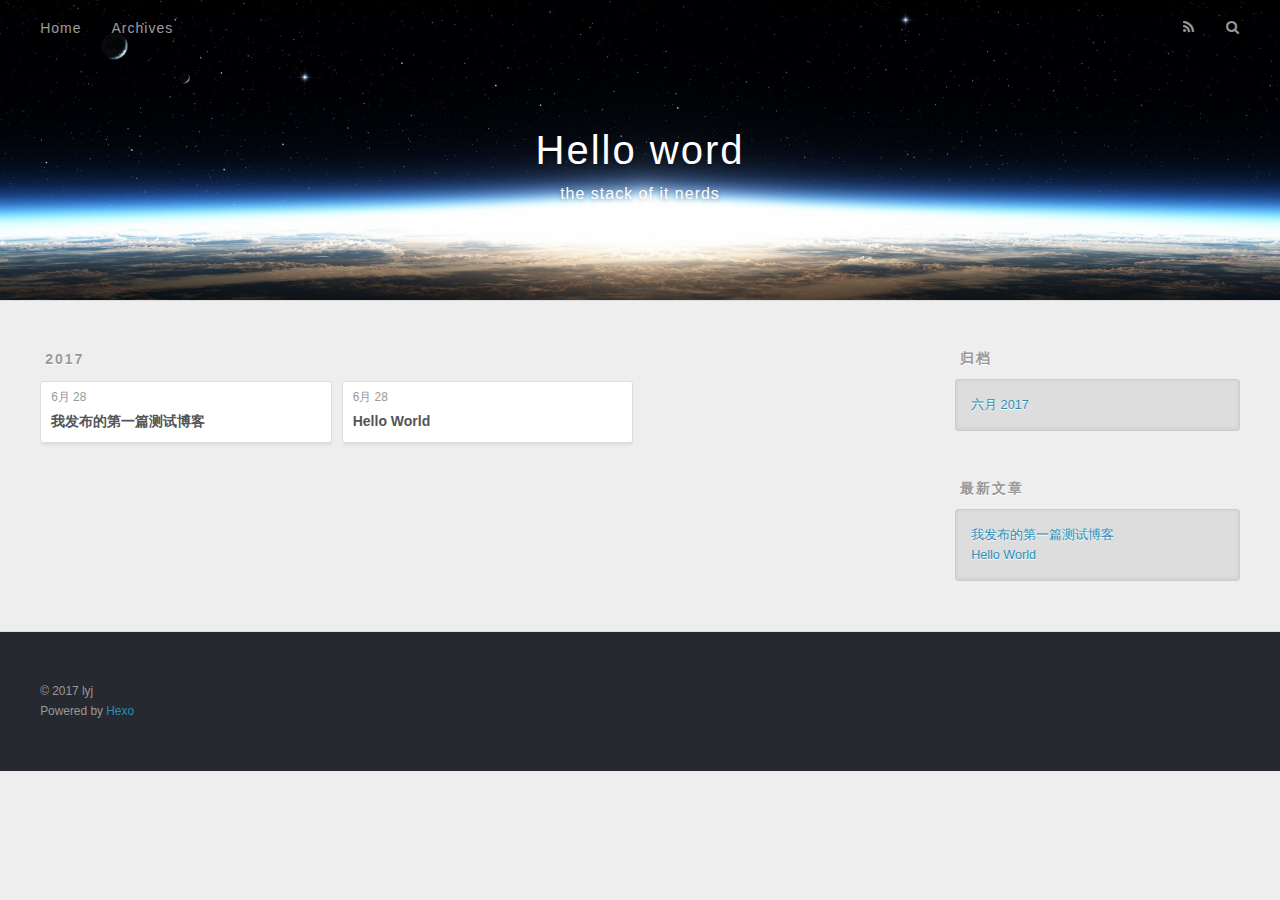
==== archives/index.html @ 1a265a88 "Site updated: 2017-06-28 17:06:59" ====
<!DOCTYPE html>
<html>
<head>
  <meta charset="utf-8">
  
  <title>归档 | Hello word</title>
  <meta name="viewport" content="width=device-width, initial-scale=1, maximum-scale=1">
  <meta name="description" content="博客小白">
<meta property="og:type" content="website">
<meta property="og:title" content="Hello word">
<meta property="og:url" content="http://dreamoflu.cn/archives/index.html">
<meta property="og:site_name" content="Hello word">
<meta property="og:description" content="博客小白">
<meta name="twitter:card" content="summary">
<meta name="twitter:title" content="Hello word">
<meta name="twitter:description" content="博客小白">
  
    <link rel="alternate" href="/atom.xml" title="Hello word" type="application/atom+xml">
  
  
    <link rel="icon" href="/favicon.png">
  
  
    <link href="//fonts.googleapis.com/css?family=Source+Code+Pro" rel="stylesheet" type="text/css">
  
  <link rel="stylesheet" href="/css/style.css">
  

</head>

<body>
  <div id="container">
    <div id="wrap">
      <header id="header">
  <div id="banner"></div>
  <div id="header-outer" class="outer">
    <div id="header-title" class="inner">
      <h1 id="logo-wrap">
        <a href="/" id="logo">Hello word</a>
      </h1>
      
        <h2 id="subtitle-wrap">
          <a href="/" id="subtitle">the stack of it nerds</a>
        </h2>
      
    </div>
    <div id="header-inner" class="inner">
      <nav id="main-nav">
        <a id="main-nav-toggle" class="nav-icon"></a>
        
          <a class="main-nav-link" href="/">Home</a>
        
          <a class="main-nav-link" href="/archives">Archives</a>
        
      </nav>
      <nav id="sub-nav">
        
          <a id="nav-rss-link" class="nav-icon" href="/atom.xml" title="RSS Feed"></a>
        
        <a id="nav-search-btn" class="nav-icon" title="搜索"></a>
      </nav>
      <div id="search-form-wrap">
        <form action="//google.com/search" method="get" accept-charset="UTF-8" class="search-form"><input type="search" name="q" class="search-form-input" placeholder="Search"><button type="submit" class="search-form-submit">&#xF002;</button><input type="hidden" name="sitesearch" value="http://dreamoflu.cn"></form>
      </div>
    </div>
  </div>
</header>
      <div class="outer">
        <section id="main">
  
  
    
    
      
      
      <section class="archives-wrap">
        <div class="archive-year-wrap">
          <a href="/archives/2017" class="archive-year">2017</a>
        </div>
        <div class="archives">
    
    <article class="archive-article archive-type-post">
  <div class="archive-article-inner">
    <header class="archive-article-header">
      <a href="/2017/06/28/我发布的第一篇测试博客/" class="archive-article-date">
  <time datetime="2017-06-28T09:02:03.000Z" itemprop="datePublished">6月 28</time>
</a>
      
  
    <h1 itemprop="name">
      <a class="archive-article-title" href="/2017/06/28/我发布的第一篇测试博客/">我发布的第一篇测试博客</a>
    </h1>
  

    </header>
  </div>
</article>
  
    
    
    <article class="archive-article archive-type-post">
  <div class="archive-article-inner">
    <header class="archive-article-header">
      <a href="/2017/06/28/hello-world/" class="archive-article-date">
  <time datetime="2017-06-28T08:54:35.132Z" itemprop="datePublished">6月 28</time>
</a>
      
  
    <h1 itemprop="name">
      <a class="archive-article-title" href="/2017/06/28/hello-world/">Hello World</a>
    </h1>
  

    </header>
  </div>
</article>
  
  
    </div></section>
  

</section>
        
          <aside id="sidebar">
  
    

  
    

  
    
  
    
  <div class="widget-wrap">
    <h3 class="widget-title">归档</h3>
    <div class="widget">
      <ul class="archive-list"><li class="archive-list-item"><a class="archive-list-link" href="/archives/2017/06/">六月 2017</a></li></ul>
    </div>
  </div>


  
    
  <div class="widget-wrap">
    <h3 class="widget-title">最新文章</h3>
    <div class="widget">
      <ul>
        
          <li>
            <a href="/2017/06/28/我发布的第一篇测试博客/">我发布的第一篇测试博客</a>
          </li>
        
          <li>
            <a href="/2017/06/28/hello-world/">Hello World</a>
          </li>
        
      </ul>
    </div>
  </div>

  
</aside>
        
      </div>
      <footer id="footer">
  
  <div class="outer">
    <div id="footer-info" class="inner">
      &copy; 2017 lyj<br>
      Powered by <a href="http://hexo.io/" target="_blank">Hexo</a>
    </div>
  </div>
</footer>
    </div>
    <nav id="mobile-nav">
  
    <a href="/" class="mobile-nav-link">Home</a>
  
    <a href="/archives" class="mobile-nav-link">Archives</a>
  
</nav>
    

<script src="//ajax.googleapis.com/ajax/libs/jquery/2.0.3/jquery.min.js"></script>


  <link rel="stylesheet" href="/fancybox/jquery.fancybox.css">
  <script src="/fancybox/jquery.fancybox.pack.js"></script>


<script src="/js/script.js"></script>

  </div>
</body>
</html>
---- css/style.css ----
body {
  width: 100%;
}
body:before,
body:after {
  content: "";
  display: table;
}
body:after {
  clear: both;
}
html,
body,
div,
span,
applet,
object,
iframe,
h1,
h2,
h3,
h4,
h5,
h6,
p,
blockquote,
pre,
a,
abbr,
acronym,
address,
big,
cite,
code,
del,
dfn,
em,
img,
ins,
kbd,
q,
s,
samp,
small,
strike,
strong,
sub,
sup,
tt,
var,
dl,
dt,
dd,
ol,
ul,
li,
fieldset,
form,
label,
legend,
table,
caption,
tbody,
tfoot,
thead,
tr,
th,
td {
  margin: 0;
  padding: 0;
  border: 0;
  outline: 0;
  font-weight: inherit;
  font-style: inherit;
  font-family: inherit;
  font-size: 100%;
  vertical-align: baseline;
}
body {
  line-height: 1;
  color: #000;
  background: #fff;
}
ol,
ul {
  list-style: none;
}
table {
  border-collapse: separate;
  border-spacing: 0;
  vertical-align: middle;
}
caption,
th,
td {
  text-align: left;
  font-weight: normal;
  vertical-align: middle;
}
a img {
  border: none;
}
input,
button {
  margin: 0;
  padding: 0;
}
input::-moz-focus-inner,
button::-moz-focus-inner {
  border: 0;
  padding: 0;
}
@font-face {
  font-family: FontAwesome;
  font-style: normal;
  font-weight: normal;
  src: url("fonts/fontawesome-webfont.eot?v=#4.0.3");
  src: url("fonts/fontawesome-webfont.eot?#iefix&v=#4.0.3") format("embedded-opentype"), url("fonts/fontawesome-webfont.woff?v=#4.0.3") format("woff"), url("fonts/fontawesome-webfont.ttf?v=#4.0.3") format("truetype"), url("fonts/fontawesome-webfont.svg#fontawesomeregular?v=#4.0.3") format("svg");
}
html,
body,
#container {
  height: 100%;
}
body {
  background: #eee;
  font: 14px "Helvetica Neue", Helvetica, Arial, sans-serif;
  -webkit-text-size-adjust: 100%;
}
.outer {
  max-width: 1220px;
  margin: 0 auto;
  padding: 0 20px;
}
.outer:before,
.outer:after {
  content: "";
  display: table;
}
.outer:after {
  clear: both;
}
.inner {
  display: inline;
  float: left;
  width: 98.33333333333333%;
  margin: 0 0.833333333333333%;
}
.left,
.alignleft {
  float: left;
}
.right,
.alignright {
  float: right;
}
.clear {
  clear: both;
}
#container {
  position: relative;
}
.mobile-nav-on {
  overflow: hidden;
}
#wrap {
  height: 100%;
  width: 100%;
  position: absolute;
  top: 0;
  left: 0;
  -webkit-transition: 0.2s ease-out;
  -moz-transition: 0.2s ease-out;
  -ms-transition: 0.2s ease-out;
  transition: 0.2s ease-out;
  z-index: 1;
  background: #eee;
}
.mobile-nav-on #wrap {
  left: 280px;
}
@media screen and (min-width: 768px) {
  #main {
    display: inline;
    float: left;
    width: 73.33333333333333%;
    margin: 0 0.833333333333333%;
  }
}
.article-date,
.article-category-link,
.archive-year,
.widget-title {
  text-decoration: none;
  text-transform: uppercase;
  letter-spacing: 2px;
  color: #999;
  margin-bottom: 1em;
  margin-left: 5px;
  line-height: 1em;
  text-shadow: 0 1px #fff;
  font-weight: bold;
}
.article-inner,
.archive-article-inner {
  background: #fff;
  -webkit-box-shadow: 1px 2px 3px #ddd;
  box-shadow: 1px 2px 3px #ddd;
  border: 1px solid #ddd;
  border-radius: 3px;
}
.article-entry h1,
.widget h1 {
  font-size: 2em;
}
.article-entry h2,
.widget h2 {
  font-size: 1.5em;
}
.article-entry h3,
.widget h3 {
  font-size: 1.3em;
}
.article-entry h4,
.widget h4 {
  font-size: 1.2em;
}
.article-entry h5,
.widget h5 {
  font-size: 1em;
}
.article-entry h6,
.widget h6 {
  font-size: 1em;
  color: #999;
}
.article-entry hr,
.widget hr {
  border: 1px dashed #ddd;
}
.article-entry strong,
.widget strong {
  font-weight: bold;
}
.article-entry em,
.widget em,
.article-entry cite,
.widget cite {
  font-style: italic;
}
.article-entry sup,
.widget sup,
.article-entry sub,
.widget sub {
  font-size: 0.75em;
  line-height: 0;
  position: relative;
  vertical-align: baseline;
}
.article-entry sup,
.widget sup {
  top: -0.5em;
}
.article-entry sub,
.widget sub {
  bottom: -0.2em;
}
.article-entry small,
.widget small {
  font-size: 0.85em;
}
.article-entry acronym,
.widget acronym,
.article-entry abbr,
.widget abbr {
  border-bottom: 1px dotted;
}
.article-entry ul,
.widget ul,
.article-entry ol,
.widget ol,
.article-entry dl,
.widget dl {
  margin: 0 20px;
  line-height: 1.6em;
}
.article-entry ul ul,
.widget ul ul,
.article-entry ol ul,
.widget ol ul,
.article-entry ul ol,
.widget ul ol,
.article-entry ol ol,
.widget ol ol {
  margin-top: 0;
  margin-bottom: 0;
}
.article-entry ul,
.widget ul {
  list-style: disc;
}
.article-entry ol,
.widget ol {
  list-style: decimal;
}
.article-entry dt,
.widget dt {
  font-weight: bold;
}
#header {
  height: 300px;
  position: relative;
  border-bottom: 1px solid #ddd;
}
#header:before,
#header:after {
  content: "";
  position: absolute;
  left: 0;
  right: 0;
  height: 40px;
}
#header:before {
  top: 0;
  background: -webkit-linear-gradient(rgba(0,0,0,0.2), transparent);
  background: -moz-linear-gradient(rgba(0,0,0,0.2), transparent);
  background: -ms-linear-gradient(rgba(0,0,0,0.2), transparent);
  background: linear-gradient(rgba(0,0,0,0.2), transparent);
}
#header:after {
  bottom: 0;
  background: -webkit-linear-gradient(transparent, rgba(0,0,0,0.2));
  background: -moz-linear-gradient(transparent, rgba(0,0,0,0.2));
  background: -ms-linear-gradient(transparent, rgba(0,0,0,0.2));
  background: linear-gradient(transparent, rgba(0,0,0,0.2));
}
#header-outer {
  height: 100%;
  position: relative;
}
#header-inner {
  position: relative;
  overflow: hidden;
}
#banner {
  position: absolute;
  top: 0;
  left: 0;
  width: 100%;
  height: 100%;
  background: url("images/banner.jpg") center #000;
  -webkit-background-size: cover;
  -moz-background-size: cover;
  background-size: cover;
  z-index: -1;
}
#header-title {
  text-align: center;
  height: 40px;
  position: absolute;
  top: 50%;
  left: 0;
  margin-top: -20px;
}
#logo,
#subtitle {
  text-decoration: none;
  color: #fff;
  font-weight: 300;
  text-shadow: 0 1px 4px rgba(0,0,0,0.3);
}
#logo {
  font-size: 40px;
  line-height: 40px;
  letter-spacing: 2px;
}
#subtitle {
  font-size: 16px;
  line-height: 16px;
  letter-spacing: 1px;
}
#subtitle-wrap {
  margin-top: 16px;
}
#main-nav {
  float: left;
  margin-left: -15px;
}
.nav-icon,
.main-nav-link {
  float: left;
  color: #fff;
  opacity: 0.6;
  text-decoration: none;
  text-shadow: 0 1px rgba(0,0,0,0.2);
  -webkit-transition: opacity 0.2s;
  -moz-transition: opacity 0.2s;
  -ms-transition: opacity 0.2s;
  transition: opacity 0.2s;
  display: block;
  padding: 20px 15px;
}
.nav-icon:hover,
.main-nav-link:hover {
  opacity: 1;
}
.nav-icon {
  font-family: FontAwesome;
  text-align: center;
  font-size: 14px;
  width: 14px;
  height: 14px;
  padding: 20px 15px;
  position: relative;
  cursor: pointer;
}
.main-nav-link {
  font-weight: 300;
  letter-spacing: 1px;
}
@media screen and (max-width: 479px) {
  .main-nav-link {
    display: none;
  }
}
#main-nav-toggle {
  display: none;
}
#main-nav-toggle:before {
  content: "\f0c9";
}
@media screen and (max-width: 479px) {
  #main-nav-toggle {
    display: block;
  }
}
#sub-nav {
  float: right;
  margin-right: -15px;
}
#nav-rss-link:before {
  content: "\f09e";
}
#nav-search-btn:before {
  content: "\f002";
}
#search-form-wrap {
  position: absolute;
  top: 15px;
  width: 150px;
  height: 30px;
  right: -150px;
  opacity: 0;
  -webkit-transition: 0.2s ease-out;
  -moz-transition: 0.2s ease-out;
  -ms-transition: 0.2s ease-out;
  transition: 0.2s ease-out;
}
#search-form-wrap.on {
  opacity: 1;
  right: 0;
}
@media screen and (max-width: 479px) {
  #search-form-wrap {
    width: 100%;
    right: -100%;
  }
}
.search-form {
  position: absolute;
  top: 0;
  left: 0;
  right: 0;
  background: #fff;
  padding: 5px 15px;
  border-radius: 15px;
  -webkit-box-shadow: 0 0 10px rgba(0,0,0,0.3);
  box-shadow: 0 0 10px rgba(0,0,0,0.3);
}
.search-form-input {
  border: none;
  background: none;
  color: #555;
  width: 100%;
  font: 13px "Helvetica Neue", Helvetica, Arial, sans-serif;
  outline: none;
}
.search-form-input::-webkit-search-results-decoration,
.search-form-input::-webkit-search-cancel-button {
  -webkit-appearance: none;
}
.search-form-submit {
  position: absolute;
  top: 50%;
  right: 10px;
  margin-top: -7px;
  font: 13px FontAwesome;
  border: none;
  background: none;
  color: #bbb;
  cursor: pointer;
}
.search-form-submit:hover,
.search-form-submit:focus {
  color: #777;
}
.article {
  margin: 50px 0;
}
.article-inner {
  overflow: hidden;
}
.article-meta:before,
.article-meta:after {
  content: "";
  display: table;
}
.article-meta:after {
  clear: both;
}
.article-date {
  float: left;
}
.article-category {
  float: left;
  line-height: 1em;
  color: #ccc;
  text-shadow: 0 1px #fff;
  margin-left: 8px;
}
.article-category:before {
  content: "\2022";
}
.article-category-link {
  margin: 0 12px 1em;
}
.article-header {
  padding: 20px 20px 0;
}
.article-title {
  text-decoration: none;
  font-size: 2em;
  font-weight: bold;
  color: #555;
  line-height: 1.1em;
  -webkit-transition: color 0.2s;
  -moz-transition: color 0.2s;
  -ms-transition: color 0.2s;
  transition: color 0.2s;
}
a.article-title:hover {
  color: #258fb8;
}
.article-entry {
  color: #555;
  padding: 0 20px;
}
.article-entry:before,
.article-entry:after {
  content: "";
  display: table;
}
.article-entry:after {
  clear: both;
}
.article-entry p,
.article-entry table {
  line-height: 1.6em;
  margin: 1.6em 0;
}
.article-entry h1,
.article-entry h2,
.article-entry h3,
.article-entry h4,
.article-entry h5,
.article-entry h6 {
  font-weight: bold;
}
.article-entry h1,
.article-entry h2,
.article-entry h3,
.article-entry h4,
.article-entry h5,
.article-entry h6 {
  line-height: 1.1em;
  margin: 1.1em 0;
}
.article-entry a {
  color: #258fb8;
  text-decoration: none;
}
.article-entry a:hover {
  text-decoration: underline;
}
.article-entry ul,
.article-entry ol,
.article-entry dl {
  margin-top: 1.6em;
  margin-bottom: 1.6em;
}
.article-entry img,
.article-entry video {
  max-width: 100%;
  height: auto;
  display: block;
  margin: auto;
}
.article-entry iframe {
  border: none;
}
.article-entry table {
  width: 100%;
  border-collapse: collapse;
  border-spacing: 0;
}
.article-entry th {
  font-weight: bold;
  border-bottom: 3px solid #ddd;
  padding-bottom: 0.5em;
}
.article-entry td {
  border-bottom: 1px solid #ddd;
  padding: 10px 0;
}
.article-entry blockquote {
  font-family: Georgia, "Times New Roman", serif;
  font-size: 1.4em;
  margin: 1.6em 20px;
  text-align: center;
}
.article-entry blockquote footer {
  font-size: 14px;
  margin: 1.6em 0;
  font-family: "Helvetica Neue", Helvetica, Arial, sans-serif;
}
.article-entry blockquote footer cite:before {
  content: "—";
  padding: 0 0.5em;
}
.article-entry .pullquote {
  text-align: left;
  width: 45%;
  margin: 0;
}
.article-entry .pullquote.left {
  margin-left: 0.5em;
  margin-right: 1em;
}
.article-entry .pullquote.right {
  margin-right: 0.5em;
  margin-left: 1em;
}
.article-entry .caption {
  color: #999;
  display: block;
  font-size: 0.9em;
  margin-top: 0.5em;
  position: relative;
  text-align: center;
}
.article-entry .video-container {
  position: relative;
  padding-top: 56.25%;
  height: 0;
  overflow: hidden;
}
.article-entry .video-container iframe,
.article-entry .video-container object,
.article-entry .video-container embed {
  position: absolute;
  top: 0;
  left: 0;
  width: 100%;
  height: 100%;
  margin-top: 0;
}
.article-more-link a {
  display: inline-block;
  line-height: 1em;
  padding: 6px 15px;
  border-radius: 15px;
  background: #eee;
  color: #999;
  text-shadow: 0 1px #fff;
  text-decoration: none;
}
.article-more-link a:hover {
  background: #258fb8;
  color: #fff;
  text-decoration: none;
  text-shadow: 0 1px #1e7293;
}
.article-footer {
  font-size: 0.85em;
  line-height: 1.6em;
  border-top: 1px solid #ddd;
  padding-top: 1.6em;
  margin: 0 20px 20px;
}
.article-footer:before,
.article-footer:after {
  content: "";
  display: table;
}
.article-footer:after {
  clear: both;
}
.article-footer a {
  color: #999;
  text-decoration: none;
}
.article-footer a:hover {
  color: #555;
}
.article-tag-list-item {
  float: left;
  margin-right: 10px;
}
.article-tag-list-link:before {
  content: "#";
}
.article-comment-link {
  float: right;
}
.article-comment-link:before {
  content: "\f075";
  font-family: FontAwesome;
  padding-right: 8px;
}
.article-share-link {
  cursor: pointer;
  float: right;
  margin-left: 20px;
}
.article-share-link:before {
  content: "\f064";
  font-family: FontAwesome;
  padding-right: 6px;
}
#article-nav {
  position: relative;
}
#article-nav:before,
#article-nav:after {
  content: "";
  display: table;
}
#article-nav:after {
  clear: both;
}
@media screen and (min-width: 768px) {
  #article-nav {
    margin: 50px 0;
  }
  #article-nav:before {
    width: 8px;
    height: 8px;
    position: absolute;
    top: 50%;
    left: 50%;
    margin-top: -4px;
    margin-left: -4px;
    content: "";
    border-radius: 50%;
    background: #ddd;
    -webkit-box-shadow: 0 1px 2px #fff;
    box-shadow: 0 1px 2px #fff;
  }
}
.article-nav-link-wrap {
  text-decoration: none;
  text-shadow: 0 1px #fff;
  color: #999;
  -webkit-box-sizing: border-box;
  -moz-box-sizing: border-box;
  box-sizing: border-box;
  margin-top: 50px;
  text-align: center;
  display: block;
}
.article-nav-link-wrap:hover {
  color: #555;
}
@media screen and (min-width: 768px) {
  .article-nav-link-wrap {
    width: 50%;
    margin-top: 0;
  }
}
@media screen and (min-width: 768px) {
  #article-nav-newer {
    float: left;
    text-align: right;
    padding-right: 20px;
  }
}
@media screen and (min-width: 768px) {
  #article-nav-older {
    float: right;
    text-align: left;
    padding-left: 20px;
  }
}
.article-nav-caption {
  text-transform: uppercase;
  letter-spacing: 2px;
  color: #ddd;
  line-height: 1em;
  font-weight: bold;
}
#article-nav-newer .article-nav-caption {
  margin-right: -2px;
}
.article-nav-title {
  font-size: 0.85em;
  line-height: 1.6em;
  margin-top: 0.5em;
}
.article-share-box {
  position: absolute;
  display: none;
  background: #fff;
  -webkit-box-shadow: 1px 2px 10px rgba(0,0,0,0.2);
  box-shadow: 1px 2px 10px rgba(0,0,0,0.2);
  border-radius: 3px;
  margin-left: -145px;
  overflow: hidden;
  z-index: 1;
}
.article-share-box.on {
  display: block;
}
.article-share-input {
  width: 100%;
  background: none;
  -webkit-box-sizing: border-box;
  -moz-box-sizing: border-box;
  box-sizing: border-box;
  font: 14px "Helvetica Neue", Helvetica, Arial, sans-serif;
  padding: 0 15px;
  color: #555;
  outline: none;
  border: 1px solid #ddd;
  border-radius: 3px 3px 0 0;
  height: 36px;
  line-height: 36px;
}
.article-share-links {
  background: #eee;
}
.article-share-links:before,
.article-share-links:after {
  content: "";
  display: table;
}
.article-share-links:after {
  clear: both;
}
.article-share-twitter,
.article-share-facebook,
.article-share-pinterest,
.article-share-google {
  width: 50px;
  height: 36px;
  display: block;
  float: left;
  position: relative;
  color: #999;
  text-shadow: 0 1px #fff;
}
.article-share-twitter:before,
.article-share-facebook:before,
.article-share-pinterest:before,
.article-share-google:before {
  font-size: 20px;
  font-family: FontAwesome;
  width: 20px;
  height: 20px;
  position: absolute;
  top: 50%;
  left: 50%;
  margin-top: -10px;
  margin-left: -10px;
  text-align: center;
}
.article-share-twitter:hover,
.article-share-facebook:hover,
.article-share-pinterest:hover,
.article-share-google:hover {
  color: #fff;
}
.article-share-twitter:before {
  content: "\f099";
}
.article-share-twitter:hover {
  background: #00aced;
  text-shadow: 0 1px #008abe;
}
.article-share-facebook:before {
  content: "\f09a";
}
.article-share-facebook:hover {
  background: #3b5998;
  text-shadow: 0 1px #2f477a;
}
.article-share-pinterest:before {
  content: "\f0d2";
}
.article-share-pinterest:hover {
  background: #cb2027;
  text-shadow: 0 1px #a21a1f;
}
.article-share-google:before {
  content: "\f0d5";
}
.article-share-google:hover {
  background: #dd4b39;
  text-shadow: 0 1px #be3221;
}
.article-gallery {
  background: #000;
  position: relative;
}
.article-gallery-photos {
  position: relative;
  overflow: hidden;
}
.article-gallery-img {
  display: none;
  max-width: 100%;
}
.article-gallery-img:first-child {
  display: block;
}
.article-gallery-img.loaded {
  position: absolute;
  display: block;
}
.article-gallery-img img {
  display: block;
  max-width: 100%;
  margin: 0 auto;
}
#comments {
  background: #fff;
  -webkit-box-shadow: 1px 2px 3px #ddd;
  box-shadow: 1px 2px 3px #ddd;
  padding: 20px;
  border: 1px solid #ddd;
  border-radius: 3px;
  margin: 50px 0;
}
#comments a {
  color: #258fb8;
}
.archives-wrap {
  margin: 50px 0;
}
.archives:before,
.archives:after {
  content: "";
  display: table;
}
.archives:after {
  clear: both;
}
.archive-year-wrap {
  margin-bottom: 1em;
}
.archives {
  -webkit-column-gap: 10px;
  -moz-column-gap: 10px;
  column-gap: 10px;
}
@media screen and (min-width: 480px) and (max-width: 767px) {
  .archives {
    -webkit-column-count: 2;
    -moz-column-count: 2;
    column-count: 2;
  }
}
@media screen and (min-width: 768px) {
  .archives {
    -webkit-column-count: 3;
    -moz-column-count: 3;
    column-count: 3;
  }
}
.archive-article {
  -webkit-column-break-inside: avoid;
  page-break-inside: avoid;
  overflow: hidden;
  break-inside: avoid-column;
}
.archive-article-inner {
  padding: 10px;
  margin-bottom: 15px;
}
.archive-article-title {
  text-decoration: none;
  font-weight: bold;
  color: #555;
  -webkit-transition: color 0.2s;
  -moz-transition: color 0.2s;
  -ms-transition: color 0.2s;
  transition: color 0.2s;
  line-height: 1.6em;
}
.archive-article-title:hover {
  color: #258fb8;
}
.archive-article-footer {
  margin-top: 1em;
}
.archive-article-date {
  color: #999;
  text-decoration: none;
  font-size: 0.85em;
  line-height: 1em;
  margin-bottom: 0.5em;
  display: block;
}
#page-nav {
  margin: 50px auto;
  background: #fff;
  -webkit-box-shadow: 1px 2px 3px #ddd;
  box-shadow: 1px 2px 3px #ddd;
  border: 1px solid #ddd;
  border-radius: 3px;
  text-align: center;
  color: #999;
  overflow: hidden;
}
#page-nav:before,
#page-nav:after {
  content: "";
  display: table;
}
#page-nav:after {
  clear: both;
}
#page-nav a,
#page-nav span {
  padding: 10px 20px;
  line-height: 1;
  height: 2ex;
}
#page-nav a {
  color: #999;
  text-decoration: none;
}
#page-nav a:hover {
  background: #999;
  color: #fff;
}
#page-nav .prev {
  float: left;
}
#page-nav .next {
  float: right;
}
#page-nav .page-number {
  display: inline-block;
}
@media screen and (max-width: 479px) {
  #page-nav .page-number {
    display: none;
  }
}
#page-nav .current {
  color: #555;
  font-weight: bold;
}
#page-nav .space {
  color: #ddd;
}
#footer {
  background: #262a30;
  padding: 50px 0;
  border-top: 1px solid #ddd;
  color: #999;
}
#footer a {
  color: #258fb8;
  text-decoration: none;
}
#footer a:hover {
  text-decoration: underline;
}
#footer-info {
  line-height: 1.6em;
  font-size: 0.85em;
}
.article-entry pre,
.article-entry .highlight {
  background: #2d2d2d;
  margin: 0 -20px;
  padding: 15px 20px;
  border-style: solid;
  border-color: #ddd;
  border-width: 1px 0;
  overflow: auto;
  color: #ccc;
  line-height: 22.400000000000002px;
}
.article-entry .highlight .gutter pre,
.article-entry .gist .gist-file .gist-data .line-numbers {
  color: #666;
  font-size: 0.85em;
}
.article-entry pre,
.article-entry code {
  font-family: "Source Code Pro", Consolas, Monaco, Menlo, Consolas, monospace;
}
.article-entry code {
  background: #eee;
  text-shadow: 0 1px #fff;
  padding: 0 0.3em;
}
.article-entry pre code {
  background: none;
  text-shadow: none;
  padding: 0;
}
.article-entry .highlight pre {
  border: none;
  margin: 0;
  padding: 0;
}
.article-entry .highlight table {
  margin: 0;
  width: auto;
}
.article-entry .highlight td {
  border: none;
  padding: 0;
}
.article-entry .highlight figcaption {
  font-size: 0.85em;
  color: #999;
  line-height: 1em;
  margin-bottom: 1em;
}
.article-entry .highlight figcaption:before,
.article-entry .highlight figcaption:after {
  content: "";
  display: table;
}
.article-entry .highlight figcaption:after {
  clear: both;
}
.article-entry .highlight figcaption a {
  float: right;
}
.article-entry .highlight .gutter pre {
  text-align: right;
  padding-right: 20px;
}
.article-entry .highlight .line {
  height: 22.400000000000002px;
}
.article-entry .highlight .line.marked {
  background: #515151;
}
.article-entry .gist {
  margin: 0 -20px;
  border-style: solid;
  border-color: #ddd;
  border-width: 1px 0;
  background: #2d2d2d;
  padding: 15px 20px 15px 0;
}
.article-entry .gist .gist-file {
  border: none;
  font-family: "Source Code Pro", Consolas, Monaco, Menlo, Consolas, monospace;
  margin: 0;
}
.article-entry .gist .gist-file .gist-data {
  background: none;
  border: none;
}
.article-entry .gist .gist-file .gist-data .line-numbers {
  background: none;
  border: none;
  padding: 0 20px 0 0;
}
.article-entry .gist .gist-file .gist-data .line-data {
  padding: 0 !important;
}
.article-entry .gist .gist-file .highlight {
  margin: 0;
  padding: 0;
  border: none;
}
.article-entry .gist .gist-file .gist-meta {
  background: #2d2d2d;
  color: #999;
  font: 0.85em "Helvetica Neue", Helvetica, Arial, sans-serif;
  text-shadow: 0 0;
  padding: 0;
  margin-top: 1em;
  margin-left: 20px;
}
.article-entry .gist .gist-file .gist-meta a {
  color: #258fb8;
  font-weight: normal;
}
.article-entry .gist .gist-file .gist-meta a:hover {
  text-decoration: underline;
}
pre .comment,
pre .title {
  color: #999;
}
pre .variable,
pre .attribute,
pre .tag,
pre .regexp,
pre .ruby .constant,
pre .xml .tag .title,
pre .xml .pi,
pre .xml .doctype,
pre .html .doctype,
pre .css .id,
pre .css .class,
pre .css .pseudo {
  color: #f2777a;
}
pre .number,
pre .preprocessor,
pre .built_in,
pre .literal,
pre .params,
pre .constant {
  color: #f99157;
}
pre .class,
pre .ruby .class .title,
pre .css .rules .attribute {
  color: #9c9;
}
pre .string,
pre .value,
pre .inheritance,
pre .header,
pre .ruby .symbol,
pre .xml .cdata {
  color: #9c9;
}
pre .css .hexcolor {
  color: #6cc;
}
pre .function,
pre .python .decorator,
pre .python .title,
pre .ruby .function .title,
pre .ruby .title .keyword,
pre .perl .sub,
pre .javascript .title,
pre .coffeescript .title {
  color: #69c;
}
pre .keyword,
pre .javascript .function {
  color: #c9c;
}
@media screen and (max-width: 479px) {
  #mobile-nav {
    position: absolute;
    top: 0;
    left: 0;
    width: 280px;
    height: 100%;
    background: #191919;
    border-right: 1px solid #fff;
  }
}
@media screen and (max-width: 479px) {
  .mobile-nav-link {
    display: block;
    color: #999;
    text-decoration: none;
    padding: 15px 20px;
    font-weight: bold;
  }
  .mobile-nav-link:hover {
    color: #fff;
  }
}
@media screen and (min-width: 768px) {
  #sidebar {
    display: inline;
    float: left;
    width: 23.333333333333332%;
    margin: 0 0.833333333333333%;
  }
}
.widget-wrap {
  margin: 50px 0;
}
.widget {
  color: #777;
  text-shadow: 0 1px #fff;
  background: #ddd;
  -webkit-box-shadow: 0 -1px 4px #ccc inset;
  box-shadow: 0 -1px 4px #ccc inset;
  border: 1px solid #ccc;
  padding: 15px;
  border-radius: 3px;
}
.widget a {
  color: #258fb8;
  text-decoration: none;
}
.widget a:hover {
  text-decoration: underline;
}
.widget ul ul,
.widget ol ul,
.widget dl ul,
.widget ul ol,
.widget ol ol,
.widget dl ol,
.widget ul dl,
.widget ol dl,
.widget dl dl {
  margin-left: 15px;
  list-style: disc;
}
.widget {
  line-height: 1.6em;
  word-wrap: break-word;
  font-size: 0.9em;
}
.widget ul,
.widget ol {
  list-style: none;
  margin: 0;
}
.widget ul ul,
.widget ol ul,
.widget ul ol,
.widget ol ol {
  margin: 0 20px;
}
.widget ul ul,
.widget ol ul {
  list-style: disc;
}
.widget ul ol,
.widget ol ol {
  list-style: decimal;
}
.category-list-count,
.tag-list-count,
.archive-list-count {
  padding-left: 5px;
  color: #999;
  font-size: 0.85em;
}
.category-list-count:before,
.tag-list-count:before,
.archive-list-count:before {
  content: "(";
}
.category-list-count:after,
.tag-list-count:after,
.archive-list-count:after {
  content: ")";
}
.tagcloud a {
  margin-right: 5px;
  display: inline-block;
}
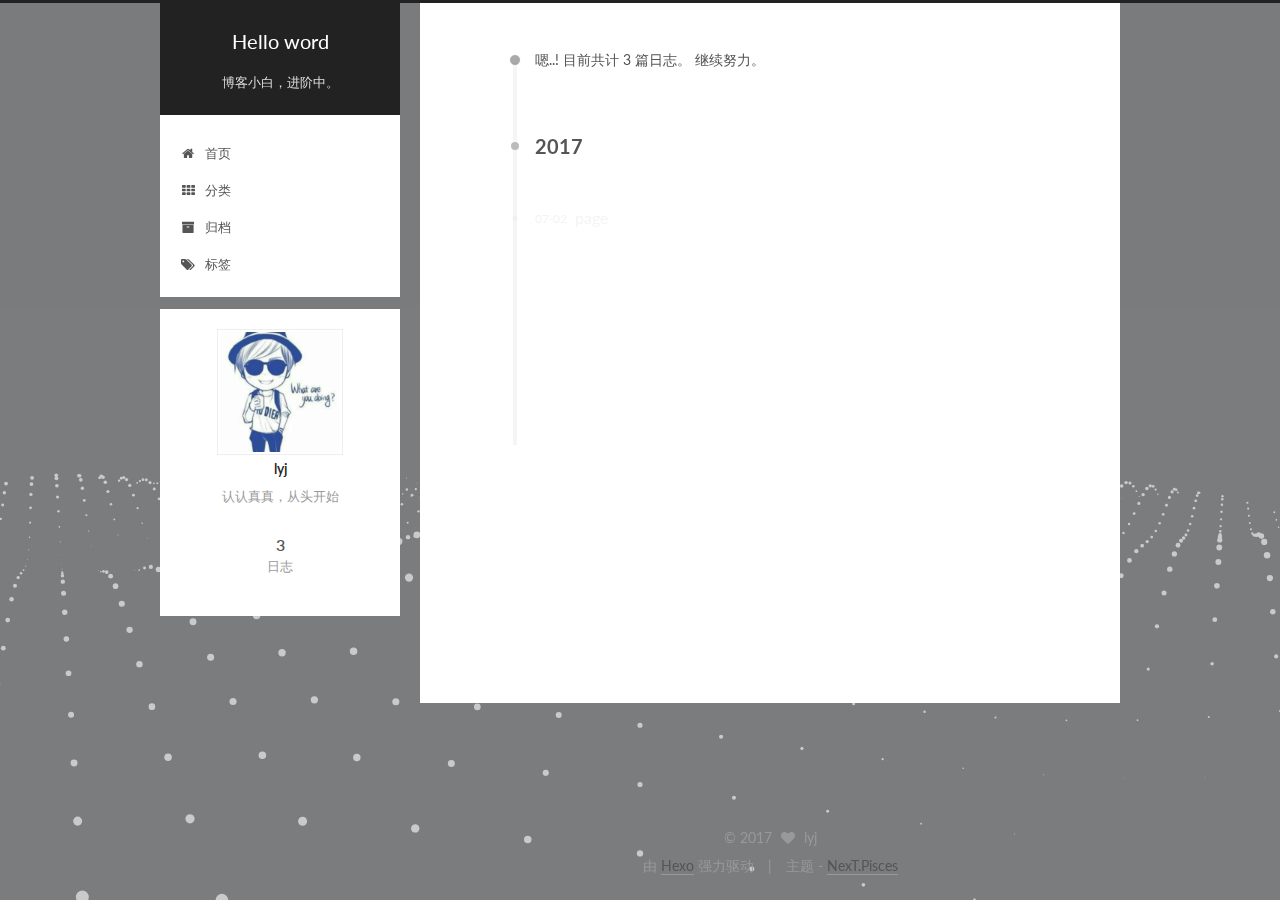
==== commit 60bc6157: "Site updated: 2017-07-02 19:42:54" ====
--- a/archives/index.html
+++ b/archives/index.html
@@ -1,196 +1,657 @@
-<!DOCTYPE html>
-<html>
+<!doctype html>
+
+
+
+  
+
+
+<html class="theme-next pisces use-motion" lang="zh-Hans">
 <head>
-  <meta charset="utf-8">
-  
-  <title>归档 | Hello word</title>
-  <meta name="viewport" content="width=device-width, initial-scale=1, maximum-scale=1">
-  <meta name="description" content="博客小白">
+  <meta charset="UTF-8"/>
+<meta http-equiv="X-UA-Compatible" content="IE=edge" />
+<meta name="viewport" content="width=device-width, initial-scale=1, maximum-scale=1"/>
+
+
+
+
+
+
+
+
+
+<meta http-equiv="Cache-Control" content="no-transform" />
+<meta http-equiv="Cache-Control" content="no-siteapp" />
+
+
+
+
+
+
+
+
+
+
+
+
+
+
+
+  
+  
+  <link href="/lib/fancybox/source/jquery.fancybox.css?v=2.1.5" rel="stylesheet" type="text/css" />
+
+
+
+
+  
+  
+  
+  
+
+  
+    
+    
+  
+
+  
+
+  
+
+  
+
+  
+
+  
+    
+    
+    <link href="//fonts.googleapis.com/css?family=Lato:300,300italic,400,400italic,700,700italic&subset=latin,latin-ext" rel="stylesheet" type="text/css">
+  
+
+
+
+
+
+
+<link href="/lib/font-awesome/css/font-awesome.min.css?v=4.6.2" rel="stylesheet" type="text/css" />
+
+<link href="/css/main.css?v=5.1.1" rel="stylesheet" type="text/css" />
+
+
+  <meta name="keywords" content="Hexo, NexT" />
+
+
+
+
+
+
+
+
+  <link rel="shortcut icon" type="image/x-icon" href="/favicon.ico?v=5.1.1" />
+
+
+
+
+
+
+<meta name="description" content="认认真真，从头开始">
 <meta property="og:type" content="website">
 <meta property="og:title" content="Hello word">
 <meta property="og:url" content="http://dreamoflu.cn/archives/index.html">
 <meta property="og:site_name" content="Hello word">
-<meta property="og:description" content="博客小白">
+<meta property="og:description" content="认认真真，从头开始">
 <meta name="twitter:card" content="summary">
 <meta name="twitter:title" content="Hello word">
-<meta name="twitter:description" content="博客小白">
-  
-    <link rel="alternate" href="/atom.xml" title="Hello word" type="application/atom+xml">
-  
-  
-    <link rel="icon" href="/favicon.png">
-  
-  
-    <link href="//fonts.googleapis.com/css?family=Source+Code+Pro" rel="stylesheet" type="text/css">
-  
-  <link rel="stylesheet" href="/css/style.css">
-  
+<meta name="twitter:description" content="认认真真，从头开始">
+
+
+
+<script type="text/javascript" id="hexo.configurations">
+  var NexT = window.NexT || {};
+  var CONFIG = {
+    root: '/',
+    scheme: 'Pisces',
+    sidebar: {"position":"left","display":"post","offset":12,"offset_float":0,"b2t":false,"scrollpercent":false},
+    fancybox: true,
+    motion: true,
+    duoshuo: {
+      userId: '0',
+      author: '博主'
+    },
+    algolia: {
+      applicationID: '',
+      apiKey: '',
+      indexName: '',
+      hits: {"per_page":10},
+      labels: {"input_placeholder":"Search for Posts","hits_empty":"We didn't find any results for the search: ${query}","hits_stats":"${hits} results found in ${time} ms"}
+    }
+  };
+</script>
+
+
+
+  <link rel="canonical" href="http://dreamoflu.cn/archives/"/>
+
+
+
+
+
+  <title>归档 | Hello word</title>
+  
+
+
+
+
+
+
+
+
+
+
+
+
+
 
 </head>
 
-<body>
-  <div id="container">
-    <div id="wrap">
-      <header id="header">
-  <div id="banner"></div>
-  <div id="header-outer" class="outer">
-    <div id="header-title" class="inner">
-      <h1 id="logo-wrap">
-        <a href="/" id="logo">Hello word</a>
-      </h1>
-      
-        <h2 id="subtitle-wrap">
-          <a href="/" id="subtitle">the stack of it nerds</a>
-        </h2>
-      
+<body itemscope itemtype="http://schema.org/WebPage" lang="zh-Hans">
+
+  
+  
+    
+  
+
+  <div class="container sidebar-position-left  page-archive  ">
+    <div class="headband"></div>
+
+    <header id="header" class="header" itemscope itemtype="http://schema.org/WPHeader">
+      <div class="header-inner"><div class="site-brand-wrapper">
+  <div class="site-meta ">
+    
+
+    <div class="custom-logo-site-title">
+      <a href="/"  class="brand" rel="start">
+        <span class="logo-line-before"><i></i></span>
+        <span class="site-title">Hello word</span>
+        <span class="logo-line-after"><i></i></span>
+      </a>
     </div>
-    <div id="header-inner" class="inner">
-      <nav id="main-nav">
-        <a id="main-nav-toggle" class="nav-icon"></a>
-        
-          <a class="main-nav-link" href="/">Home</a>
-        
-          <a class="main-nav-link" href="/archives">Archives</a>
-        
-      </nav>
-      <nav id="sub-nav">
-        
-          <a id="nav-rss-link" class="nav-icon" href="/atom.xml" title="RSS Feed"></a>
-        
-        <a id="nav-search-btn" class="nav-icon" title="搜索"></a>
-      </nav>
-      <div id="search-form-wrap">
-        <form action="//google.com/search" method="get" accept-charset="UTF-8" class="search-form"><input type="search" name="q" class="search-form-input" placeholder="Search"><button type="submit" class="search-form-submit">&#xF002;</button><input type="hidden" name="sitesearch" value="http://dreamoflu.cn"></form>
+      
+        <p class="site-subtitle">博客小白，进阶中。</p>
+      
+  </div>
+
+  <div class="site-nav-toggle">
+    <button>
+      <span class="btn-bar"></span>
+      <span class="btn-bar"></span>
+      <span class="btn-bar"></span>
+    </button>
+  </div>
+</div>
+
+<nav class="site-nav">
+  
+
+  
+    <ul id="menu" class="menu">
+      
+        
+        <li class="menu-item menu-item-home">
+          <a href="/" rel="section">
+            
+              <i class="menu-item-icon fa fa-fw fa-home"></i> <br />
+            
+            首页
+          </a>
+        </li>
+      
+        
+        <li class="menu-item menu-item-categories">
+          <a href="/categories/" rel="section">
+            
+              <i class="menu-item-icon fa fa-fw fa-th"></i> <br />
+            
+            分类
+          </a>
+        </li>
+      
+        
+        <li class="menu-item menu-item-archives">
+          <a href="/archives/" rel="section">
+            
+              <i class="menu-item-icon fa fa-fw fa-archive"></i> <br />
+            
+            归档
+          </a>
+        </li>
+      
+        
+        <li class="menu-item menu-item-tags">
+          <a href="/tags/" rel="section">
+            
+              <i class="menu-item-icon fa fa-fw fa-tags"></i> <br />
+            
+            标签
+          </a>
+        </li>
+      
+
+      
+    </ul>
+  
+
+  
+</nav>
+
+
+
+ </div>
+    </header>
+
+    <main id="main" class="main">
+      <div class="main-inner">
+        <div class="content-wrap">
+          <div id="content" class="content">
+            
+
+  <section id="posts" class="posts-collapse">
+    <span class="archive-move-on"></span>
+
+    <span class="archive-page-counter">
+      
+      
+      
+        
+      
+      嗯..! 目前共计 3 篇日志。 继续努力。
+    </span>
+
+    
+
+      
+      
+      
+
+      
+        
+        <div class="collection-title">
+          <h2 class="archive-year motion-element" id="archive-year-2017">2017</h2>
+        </div>
+      
+      
+
+      
+
+  <article class="post post-type-normal" itemscope itemtype="http://schema.org/Article">
+    <header class="post-header">
+
+      <h2 class="post-title">
+        
+            <a class="post-title-link" href="/2017/07/02/page/" itemprop="url">
+              
+                <span itemprop="name">page</span>
+              
+            </a>
+        
+      </h2>
+
+      <div class="post-meta">
+        <time class="post-time" itemprop="dateCreated"
+              datetime="2017-07-02T19:34:21+08:00"
+              content="2017-07-02" >
+          07-02
+        </time>
       </div>
+
+    </header>
+  </article>
+
+
+
+    
+
+      
+      
+      
+
+      
+      
+
+      
+
+  <article class="post post-type-normal" itemscope itemtype="http://schema.org/Article">
+    <header class="post-header">
+
+      <h2 class="post-title">
+        
+            <a class="post-title-link" href="/2017/06/28/我发布的第一篇测试博客/" itemprop="url">
+              
+                <span itemprop="name">firstblog</span>
+              
+            </a>
+        
+      </h2>
+
+      <div class="post-meta">
+        <time class="post-time" itemprop="dateCreated"
+              datetime="2017-06-28T17:02:03+08:00"
+              content="2017-06-28" >
+          06-28
+        </time>
+      </div>
+
+    </header>
+  </article>
+
+
+
+    
+
+      
+      
+      
+
+      
+      
+
+      
+
+  <article class="post post-type-normal" itemscope itemtype="http://schema.org/Article">
+    <header class="post-header">
+
+      <h2 class="post-title">
+        
+            <a class="post-title-link" href="/2017/06/28/hello-world/" itemprop="url">
+              
+                <span itemprop="name">Hello World</span>
+              
+            </a>
+        
+      </h2>
+
+      <div class="post-meta">
+        <time class="post-time" itemprop="dateCreated"
+              datetime="2017-06-28T16:54:35+08:00"
+              content="2017-06-28" >
+          06-28
+        </time>
+      </div>
+
+    </header>
+  </article>
+
+
+
+    
+
+  </section>
+
+  
+
+
+
+          </div>
+          
+
+
+          
+
+        </div>
+        
+          
+  
+  <div class="sidebar-toggle">
+    <div class="sidebar-toggle-line-wrap">
+      <span class="sidebar-toggle-line sidebar-toggle-line-first"></span>
+      <span class="sidebar-toggle-line sidebar-toggle-line-middle"></span>
+      <span class="sidebar-toggle-line sidebar-toggle-line-last"></span>
     </div>
   </div>
-</header>
-      <div class="outer">
-        <section id="main">
-  
-  
-    
-    
-      
-      
-      <section class="archives-wrap">
-        <div class="archive-year-wrap">
-          <a href="/archives/2017" class="archive-year">2017</a>
+
+  <aside id="sidebar" class="sidebar">
+    <div class="sidebar-inner">
+
+      
+
+      
+
+      <section class="site-overview sidebar-panel sidebar-panel-active">
+        <div class="site-author motion-element" itemprop="author" itemscope itemtype="http://schema.org/Person">
+          <img class="site-author-image" itemprop="image"
+               src="/icon/icon.jpg"
+               alt="lyj" />
+          <p class="site-author-name" itemprop="name">lyj</p>
+           
+              <p class="site-description motion-element" itemprop="description">认认真真，从头开始</p>
+          
         </div>
-        <div class="archives">
-    
-    <article class="archive-article archive-type-post">
-  <div class="archive-article-inner">
-    <header class="archive-article-header">
-      <a href="/2017/06/28/我发布的第一篇测试博客/" class="archive-article-date">
-  <time datetime="2017-06-28T09:02:03.000Z" itemprop="datePublished">6月 28</time>
-</a>
-      
-  
-    <h1 itemprop="name">
-      <a class="archive-article-title" href="/2017/06/28/我发布的第一篇测试博客/">我发布的第一篇测试博客</a>
-    </h1>
-  
-
-    </header>
+        <nav class="site-state motion-element">
+
+          
+            <div class="site-state-item site-state-posts">
+              <a href="/archives/">
+                <span class="site-state-item-count">3</span>
+                <span class="site-state-item-name">日志</span>
+              </a>
+            </div>
+          
+
+          
+
+          
+
+        </nav>
+
+        
+
+        <div class="links-of-author motion-element">
+          
+        </div>
+
+        
+        
+
+        
+        
+
+        
+
+
+      </section>
+
+      
+
+      
+
+    </div>
+  </aside>
+
+
+        
+      </div>
+    </main>
+
+    <footer id="footer" class="footer">
+      <div class="footer-inner">
+        <div class="copyright" >
+  
+  &copy; 
+  <span itemprop="copyrightYear">2017</span>
+  <span class="with-love">
+    <i class="fa fa-heart"></i>
+  </span>
+  <span class="author" itemprop="copyrightHolder">lyj</span>
+</div>
+
+
+<div class="powered-by">
+  由 <a class="theme-link" href="https://hexo.io">Hexo</a> 强力驱动
+</div>
+
+<div class="theme-info">
+  主题 -
+  <a class="theme-link" href="https://github.com/iissnan/hexo-theme-next">
+    NexT.Pisces
+  </a>
+</div>
+
+
+        
+
+        
+      </div>
+    </footer>
+
+    
+      <div class="back-to-top">
+        <i class="fa fa-arrow-up"></i>
+        
+      </div>
+    
+
   </div>
-</article>
-  
-    
-    
-    <article class="archive-article archive-type-post">
-  <div class="archive-article-inner">
-    <header class="archive-article-header">
-      <a href="/2017/06/28/hello-world/" class="archive-article-date">
-  <time datetime="2017-06-28T08:54:35.132Z" itemprop="datePublished">6月 28</time>
-</a>
-      
-  
-    <h1 itemprop="name">
-      <a class="archive-article-title" href="/2017/06/28/hello-world/">Hello World</a>
-    </h1>
-  
-
-    </header>
-  </div>
-</article>
-  
-  
-    </div></section>
-  
-
-</section>
-        
-          <aside id="sidebar">
-  
-    
-
-  
-    
-
-  
-    
-  
-    
-  <div class="widget-wrap">
-    <h3 class="widget-title">归档</h3>
-    <div class="widget">
-      <ul class="archive-list"><li class="archive-list-item"><a class="archive-list-link" href="/archives/2017/06/">六月 2017</a></li></ul>
-    </div>
-  </div>
-
-
-  
-    
-  <div class="widget-wrap">
-    <h3 class="widget-title">最新文章</h3>
-    <div class="widget">
-      <ul>
-        
-          <li>
-            <a href="/2017/06/28/我发布的第一篇测试博客/">我发布的第一篇测试博客</a>
-          </li>
-        
-          <li>
-            <a href="/2017/06/28/hello-world/">Hello World</a>
-          </li>
-        
-      </ul>
-    </div>
-  </div>
-
-  
-</aside>
-        
-      </div>
-      <footer id="footer">
-  
-  <div class="outer">
-    <div id="footer-info" class="inner">
-      &copy; 2017 lyj<br>
-      Powered by <a href="http://hexo.io/" target="_blank">Hexo</a>
-    </div>
-  </div>
-</footer>
-    </div>
-    <nav id="mobile-nav">
-  
-    <a href="/" class="mobile-nav-link">Home</a>
-  
-    <a href="/archives" class="mobile-nav-link">Archives</a>
-  
-</nav>
-    
-
-<script src="//ajax.googleapis.com/ajax/libs/jquery/2.0.3/jquery.min.js"></script>
-
-
-  <link rel="stylesheet" href="/fancybox/jquery.fancybox.css">
-  <script src="/fancybox/jquery.fancybox.pack.js"></script>
-
-
-<script src="/js/script.js"></script>
-
-  </div>
+
+  
+
+<script type="text/javascript">
+  if (Object.prototype.toString.call(window.Promise) !== '[object Function]') {
+    window.Promise = null;
+  }
+</script>
+
+
+
+
+
+
+
+
+
+  
+
+
+
+
+  
+  
+
+
+
+
+
+
+
+
+
+  
+  <script type="text/javascript" src="/lib/jquery/index.js?v=2.1.3"></script>
+
+  
+  <script type="text/javascript" src="/lib/fastclick/lib/fastclick.min.js?v=1.0.6"></script>
+
+  
+  <script type="text/javascript" src="/lib/jquery_lazyload/jquery.lazyload.js?v=1.9.7"></script>
+
+  
+  <script type="text/javascript" src="/lib/velocity/velocity.min.js?v=1.2.1"></script>
+
+  
+  <script type="text/javascript" src="/lib/velocity/velocity.ui.min.js?v=1.2.1"></script>
+
+  
+  <script type="text/javascript" src="/lib/fancybox/source/jquery.fancybox.pack.js?v=2.1.5"></script>
+
+  
+  <script type="text/javascript" src="/lib/three/three.min.js"></script>
+
+  
+  <script type="text/javascript" src="/lib/three/three-waves.min.js"></script>
+
+
+  
+
+
+  <script type="text/javascript" src="/js/src/utils.js?v=5.1.1"></script>
+
+  <script type="text/javascript" src="/js/src/motion.js?v=5.1.1"></script>
+
+
+
+  
+  
+
+
+  <script type="text/javascript" src="/js/src/affix.js?v=5.1.1"></script>
+
+  <script type="text/javascript" src="/js/src/schemes/pisces.js?v=5.1.1"></script>
+
+
+
+  
+  
+    <script type="text/javascript" id="motion.page.archive">
+      $('.archive-year').velocity('transition.slideLeftIn');
+    </script>
+  
+
+
+  
+
+
+  <script type="text/javascript" src="/js/src/bootstrap.js?v=5.1.1"></script>
+
+
+
+  
+
+
+  
+
+
+
+
+	
+
+
+
+
+
+  
+
+
+
+
+
+  
+
+
+
+
+
+  
+
+
+
+
+
+
+  
+
+
+
+
+
+  
+
+  
+
+  
+
+  
+
+  
+
+  
+
 </body>
-</html>+</html>
--- a/css/main.css
+++ b/css/main.css
@@ -0,0 +1,2969 @@
+/* normalize.css v3.0.2 | MIT License | git.io/normalize */
+html {
+  font-family: sans-serif; /* 1 */
+  -ms-text-size-adjust: 100%; /* 2 */
+  -webkit-text-size-adjust: 100%; /* 2 */
+}
+body {
+  margin: 0;
+}
+article,
+aside,
+details,
+figcaption,
+figure,
+footer,
+header,
+hgroup,
+main,
+menu,
+nav,
+section,
+summary {
+  display: block;
+}
+audio,
+canvas,
+progress,
+video {
+  display: inline-block; /* 1 */
+  vertical-align: baseline; /* 2 */
+}
+audio:not([controls]) {
+  display: none;
+  height: 0;
+}
+[hidden],
+template {
+  display: none;
+}
+a {
+  background-color: transparent;
+}
+a:active,
+a:hover {
+  outline: 0;
+}
+abbr[title] {
+  border-bottom: 1px dotted;
+}
+b,
+strong {
+  font-weight: bold;
+}
+dfn {
+  font-style: italic;
+}
+h1 {
+  font-size: 2em;
+  margin: 0.67em 0;
+}
+mark {
+  background: #ff0;
+  color: #000;
+}
+small {
+  font-size: 80%;
+}
+sub,
+sup {
+  font-size: 75%;
+  line-height: 0;
+  position: relative;
+  vertical-align: baseline;
+}
+sup {
+  top: -0.5em;
+}
+sub {
+  bottom: -0.25em;
+}
+img {
+  border: 0;
+}
+svg:not(:root) {
+  overflow: hidden;
+}
+figure {
+  margin: 1em 40px;
+}
+hr {
+  -moz-box-sizing: content-box;
+  box-sizing: content-box;
+  height: 0;
+}
+pre {
+  overflow: auto;
+}
+code,
+kbd,
+pre,
+samp {
+  font-family: monospace, monospace;
+  font-size: 1em;
+}
+button,
+input,
+optgroup,
+select,
+textarea {
+  color: inherit; /* 1 */
+  font: inherit; /* 2 */
+  margin: 0; /* 3 */
+}
+button {
+  overflow: visible;
+}
+button,
+select {
+  text-transform: none;
+}
+button,
+html input[type="button"],
+input[type="reset"],
+input[type="submit"] {
+  -webkit-appearance: button; /* 2 */
+  cursor: pointer; /* 3 */
+}
+button[disabled],
+html input[disabled] {
+  cursor: default;
+}
+button::-moz-focus-inner,
+input::-moz-focus-inner {
+  border: 0;
+  padding: 0;
+}
+input {
+  line-height: normal;
+}
+input[type="checkbox"],
+input[type="radio"] {
+  box-sizing: border-box; /* 1 */
+  padding: 0; /* 2 */
+}
+input[type="number"]::-webkit-inner-spin-button,
+input[type="number"]::-webkit-outer-spin-button {
+  height: auto;
+}
+input[type="search"] {
+  -webkit-appearance: textfield; /* 1 */
+  -moz-box-sizing: content-box;
+  -webkit-box-sizing: content-box; /* 2 */
+  box-sizing: content-box;
+}
+input[type="search"]::-webkit-search-cancel-button,
+input[type="search"]::-webkit-search-decoration {
+  -webkit-appearance: none;
+}
+fieldset {
+  border: 1px solid #c0c0c0;
+  margin: 0 2px;
+  padding: 0.35em 0.625em 0.75em;
+}
+legend {
+  border: 0; /* 1 */
+  padding: 0; /* 2 */
+}
+textarea {
+  overflow: auto;
+}
+optgroup {
+  font-weight: bold;
+}
+table {
+  border-collapse: collapse;
+  border-spacing: 0;
+}
+td,
+th {
+  padding: 0;
+}
+::selection {
+  background: #262a30;
+  color: #fff;
+}
+body {
+  position: relative;
+  font-family: 'Lato', "PingFang SC", "Microsoft YaHei", sans-serif;
+  font-size: 14px;
+  line-height: 2;
+  color: #555;
+  background: #f5f7f9;
+}
+@media (max-width: 767px) {
+  body {
+    padding-right: 0 !important;
+  }
+}
+@media (min-width: 768px) and (max-width: 991px) {
+  body {
+    padding-right: 0 !important;
+  }
+}
+@media (min-width: 1600px) {
+  body {
+    font-size: 16px;
+  }
+}
+h1,
+h2,
+h3,
+h4,
+h5,
+h6 {
+  margin: 0;
+  padding: 0;
+  font-weight: bold;
+  line-height: 1.5;
+  font-family: 'Lato', "PingFang SC", "Microsoft YaHei", sans-serif;
+}
+h2,
+h3,
+h4,
+h5,
+h6 {
+  margin: 20px 0 15px;
+}
+h1 {
+  font-size: 22px;
+}
+@media (max-width: 767px) {
+  h1 {
+    font-size: 18px;
+  }
+}
+h2 {
+  font-size: 20px;
+}
+@media (max-width: 767px) {
+  h2 {
+    font-size: 16px;
+  }
+}
+h3 {
+  font-size: 18px;
+}
+@media (max-width: 767px) {
+  h3 {
+    font-size: 14px;
+  }
+}
+h4 {
+  font-size: 16px;
+}
+@media (max-width: 767px) {
+  h4 {
+    font-size: 12px;
+  }
+}
+h5 {
+  font-size: 14px;
+}
+@media (max-width: 767px) {
+  h5 {
+    font-size: 10px;
+  }
+}
+h6 {
+  font-size: 12px;
+}
+@media (max-width: 767px) {
+  h6 {
+    font-size: 8px;
+  }
+}
+p {
+  margin: 0 0 25px 0;
+}
+a {
+  color: #555;
+  text-decoration: none;
+  border-bottom: 1px solid #999;
+  word-wrap: break-word;
+}
+a:hover {
+  color: #222;
+  border-bottom-color: #222;
+}
+blockquote {
+  margin: 0;
+  padding: 0;
+}
+img {
+  display: block;
+  margin: auto;
+  max-width: 100%;
+  height: auto;
+}
+hr {
+  margin: 40px 0;
+  height: 3px;
+  border: none;
+  background-color: #ddd;
+  background-image: repeating-linear-gradient(-45deg, #fff, #fff 4px, transparent 4px, transparent 8px);
+}
+blockquote {
+  padding: 0 15px;
+  color: #666;
+  border-left: 4px solid #ddd;
+}
+blockquote cite::before {
+  content: "-";
+  padding: 0 5px;
+}
+dt {
+  font-weight: 700;
+}
+dd {
+  margin: 0;
+  padding: 0;
+}
+.text-left {
+  text-align: left;
+}
+.text-center {
+  text-align: center;
+}
+.text-right {
+  text-align: right;
+}
+.text-justify {
+  text-align: justify;
+}
+.text-nowrap {
+  white-space: nowrap;
+}
+.text-lowercase {
+  text-transform: lowercase;
+}
+.text-uppercase {
+  text-transform: uppercase;
+}
+.text-capitalize {
+  text-transform: capitalize;
+}
+.center-block {
+  display: block;
+  margin-left: auto;
+  margin-right: auto;
+}
+.clearfix:before,
+.clearfix:after {
+  content: " ";
+  display: table;
+}
+.clearfix:after {
+  clear: both;
+}
+.pullquote {
+  width: 45%;
+}
+.pullquote.left {
+  float: left;
+  margin-left: 5px;
+  margin-right: 10px;
+}
+.pullquote.right {
+  float: right;
+  margin-left: 10px;
+  margin-right: 5px;
+}
+.affix.affix.affix {
+  position: fixed;
+}
+.translation {
+  margin-top: -20px;
+  font-size: 14px;
+  color: #999;
+}
+.scrollbar-measure {
+  width: 100px;
+  height: 100px;
+  overflow: scroll;
+  position: absolute;
+  top: -9999px;
+}
+.use-motion .motion-element {
+  opacity: 0;
+}
+table {
+  margin: 20px 0;
+  width: 100%;
+  border-collapse: collapse;
+  border-spacing: 0;
+  border: 1px solid #ddd;
+  font-size: 14px;
+  table-layout: fixed;
+  word-wrap: break-all;
+}
+table>tbody>tr:nth-of-type(odd) {
+  background-color: #f9f9f9;
+}
+table>tbody>tr:hover {
+  background-color: #f5f5f5;
+}
+caption,
+th,
+td {
+  padding: 8px;
+  text-align: left;
+  vertical-align: middle;
+  font-weight: normal;
+}
+th,
+td {
+  border-bottom: 3px solid #ddd;
+  border-right: 1px solid #eee;
+}
+th {
+  padding-bottom: 10px;
+  font-weight: 700;
+}
+td {
+  border-bottom-width: 1px;
+}
+html,
+body {
+  height: 100%;
+}
+.container {
+  position: relative;
+  min-height: 100%;
+}
+.header-inner {
+  margin: 0 auto;
+  padding: 100px 0 70px;
+  width: 700px;
+}
+@media (min-width: 1600px) {
+  .container .header-inner {
+    width: 900px;
+  }
+}
+.main {
+  padding-bottom: 150px;
+}
+.main-inner {
+  margin: 0 auto;
+  width: 700px;
+}
+@media (min-width: 1600px) {
+  .container .main-inner {
+    width: 900px;
+  }
+}
+.footer {
+  position: absolute;
+  left: 0;
+  bottom: 0;
+  width: 100%;
+  min-height: 50px;
+}
+.footer-inner {
+  box-sizing: border-box;
+  margin: 20px auto;
+  width: 700px;
+}
+@media (min-width: 1600px) {
+  .container .footer-inner {
+    width: 900px;
+  }
+}
+pre,
+.highlight {
+  overflow: auto;
+  margin: 20px 0;
+  padding: 0;
+  font-size: 13px;
+  color: #ccc;
+  background: #2d2d2d;
+  line-height: 1.6;
+}
+pre,
+code {
+  font-family: consolas, Menlo, "PingFang SC", "Microsoft YaHei", monospace;
+}
+code {
+  padding: 2px 4px;
+  word-wrap: break-word;
+  color: #555;
+  background: #eee;
+  border-radius: 3px;
+  font-size: 13px;
+}
+pre code {
+  padding: 0;
+  color: #ccc;
+  background: none;
+  text-shadow: none;
+}
+.highlight {
+  border-radius: 1px;
+}
+.highlight pre {
+  border: none;
+  margin: 0;
+  padding: 10px 0;
+}
+.highlight table {
+  margin: 0;
+  width: auto;
+  border: none;
+}
+.highlight td {
+  border: none;
+  padding: 0;
+}
+.highlight figcaption {
+  font-size: 1em;
+  color: #ccc;
+  line-height: 1em;
+  margin-bottom: 1em;
+}
+.highlight figcaption:before,
+.highlight figcaption:after {
+  content: " ";
+  display: table;
+}
+.highlight figcaption:after {
+  clear: both;
+}
+.highlight figcaption a {
+  float: right;
+  color: #ccc;
+}
+.highlight figcaption a:hover {
+  border-bottom-color: #ccc;
+}
+.highlight .gutter pre {
+  padding-left: 10px;
+  padding-right: 10px;
+  color: #999;
+  text-align: right;
+  background-color: #1b1b1b;
+}
+.highlight .code pre {
+  width: 100%;
+  padding-left: 10px;
+  padding-right: 10px;
+  background-color: #2d2d2d;
+}
+.highlight .line {
+  height: 20px;
+}
+.gutter {
+  -webkit-user-select: none;
+  -moz-user-select: none;
+  -ms-user-select: none;
+  user-select: none;
+}
+.gist table {
+  width: auto;
+}
+.gist table td {
+  border: none;
+}
+pre .deletion {
+  background: #008000;
+}
+pre .addition {
+  background: #800000;
+}
+pre .meta {
+  color: #c9c;
+}
+pre .comment {
+  color: #999;
+}
+pre .variable,
+pre .attribute,
+pre .tag,
+pre .regexp,
+pre .ruby .constant,
+pre .xml .tag .title,
+pre .xml .pi,
+pre .xml .doctype,
+pre .html .doctype,
+pre .css .id,
+pre .css .class,
+pre .css .pseudo {
+  color: #f2777a;
+}
+pre .number,
+pre .preprocessor,
+pre .built_in,
+pre .literal,
+pre .params,
+pre .constant,
+pre .command {
+  color: #f99157;
+}
+pre .ruby .class .title,
+pre .css .rules .attribute,
+pre .string,
+pre .value,
+pre .inheritance,
+pre .header,
+pre .ruby .symbol,
+pre .xml .cdata,
+pre .special,
+pre .number,
+pre .formula {
+  color: #9c9;
+}
+pre .title,
+pre .css .hexcolor {
+  color: #6cc;
+}
+pre .function,
+pre .python .decorator,
+pre .python .title,
+pre .ruby .function .title,
+pre .ruby .title .keyword,
+pre .perl .sub,
+pre .javascript .title,
+pre .coffeescript .title {
+  color: #69c;
+}
+pre .keyword,
+pre .javascript .function {
+  color: #c9c;
+}
+.full-image.full-image.full-image {
+  border: none;
+  max-width: 100%;
+  width: auto;
+  margin: 20px auto;
+}
+@media (min-width: 992px) {
+  .full-image.full-image.full-image {
+    max-width: none;
+    width: 118%;
+    margin: 0 -9%;
+  }
+}
+.blockquote-center,
+.page-home .post-type-quote blockquote,
+.page-post-detail .post-type-quote blockquote {
+  position: relative;
+  margin: 40px 0;
+  padding: 0;
+  border-left: none;
+  text-align: center;
+}
+.blockquote-center::before,
+.page-home .post-type-quote blockquote::before,
+.page-post-detail .post-type-quote blockquote::before,
+.blockquote-center::after,
+.page-home .post-type-quote blockquote::after,
+.page-post-detail .post-type-quote blockquote::after {
+  position: absolute;
+  content: ' ';
+  display: block;
+  width: 100%;
+  height: 24px;
+  opacity: 0.2;
+  background-repeat: no-repeat;
+  background-position: 0 -6px;
+  background-size: 22px 22px;
+}
+.blockquote-center::before,
+.page-home .post-type-quote blockquote::before,
+.page-post-detail .post-type-quote blockquote::before {
+  top: -20px;
+  background-image: url("../images/quote-l.svg");
+  border-top: 1px solid #ccc;
+}
+.blockquote-center::after,
+.page-home .post-type-quote blockquote::after,
+.page-post-detail .post-type-quote blockquote::after {
+  bottom: -20px;
+  background-image: url("../images/quote-r.svg");
+  border-bottom: 1px solid #ccc;
+  background-position: 100% 8px;
+}
+.blockquote-center p,
+.page-home .post-type-quote blockquote p,
+.page-post-detail .post-type-quote blockquote p,
+.blockquote-center div,
+.page-home .post-type-quote blockquote div,
+.page-post-detail .post-type-quote blockquote div {
+  text-align: center;
+}
+.post .post-body .group-picture img {
+  box-sizing: border-box;
+  padding: 0 3px;
+  border: none;
+}
+.post .group-picture-row {
+  overflow: hidden;
+  margin-top: 6px;
+}
+.post .group-picture-row:first-child {
+  margin-top: 0;
+}
+.post .group-picture-column {
+  float: left;
+}
+.page-post-detail .post-body .group-picture-column {
+  float: none;
+  margin-top: 10px;
+  width: auto !important;
+}
+.page-post-detail .post-body .group-picture-column img {
+  margin: 0 auto;
+}
+.page-archive .group-picture-container {
+  overflow: hidden;
+}
+.page-archive .group-picture-row {
+  float: left;
+}
+.page-archive .group-picture-row:first-child {
+  margin-top: 6px;
+}
+.page-archive .group-picture-column {
+  max-width: 150px;
+  max-height: 150px;
+}
+.note {
+  padding: 20px;
+  margin: 20px 0;
+  border: 1px solid #eee;
+  border-left-width: 5px;
+  border-radius: 3px;
+}
+.note h2,
+.note h3,
+.note h4,
+.note h5,
+.note h6 {
+  margin-top: 0;
+  margin-bottom: 5px;
+  padding-top: 0 !important;
+}
+.note p:last-child {
+  margin-bottom: 0;
+}
+.note code {
+  border-radius: 3px;
+}
+.note+.note {
+  margin-top: -5px;
+}
+.default {
+  border-left-color: #777;
+}
+.default h2,
+.default h3,
+.default h4,
+.default h5,
+.default h6 {
+  color: #777;
+}
+.primary {
+  border-left-color: #428bca;
+}
+.primary h2,
+.primary h3,
+.primary h4,
+.primary h5,
+.primary h6 {
+  color: #428bca;
+}
+.success {
+  border-left-color: #5cb85c;
+}
+.success h2,
+.success h3,
+.success h4,
+.success h5,
+.success h6 {
+  color: #5cb85c;
+}
+.danger {
+  border-left-color: #d9534f;
+}
+.danger h2,
+.danger h3,
+.danger h4,
+.danger h5,
+.danger h6 {
+  color: #d9534f;
+}
+.warning {
+  border-left-color: #f0ad4e;
+}
+.warning h2,
+.warning h3,
+.warning h4,
+.warning h5,
+.warning h6 {
+  color: #f0ad4e;
+}
+.info {
+  border-left-color: #5bc0de;
+}
+.info h2,
+.info h3,
+.info h4,
+.info h5,
+.info h6 {
+  color: #5bc0de;
+}
+.btn {
+  display: inline-block;
+  padding: 0 20px;
+  font-size: 14px;
+  color: #fff;
+  background: #222;
+  border: 2px solid #555;
+  text-decoration: none;
+  border-radius: 0;
+  transition-property: background-color;
+  transition-duration: 0.2s;
+  transition-timing-function: ease-in-out;
+  transition-delay: 0s;
+}
+.btn:hover,
+.post-button .btn:hover {
+  border-color: #222;
+  color: #fff;
+  background: #222;
+}
+.btn-bar {
+  display: block;
+  width: 22px;
+  height: 2px;
+  background: #555;
+  border-radius: 1px;
+}
+.btn-bar+.btn-bar {
+  margin-top: 4px;
+}
+.pagination {
+  margin: 120px 0 40px;
+  text-align: center;
+  border-top: 1px solid #eee;
+}
+.page-number-basic,
+.pagination .prev,
+.pagination .next,
+.pagination .page-number,
+.pagination .space {
+  display: inline-block;
+  position: relative;
+  top: -1px;
+  margin: 0 10px;
+  padding: 0 10px;
+  line-height: 30px;
+}
+@media (max-width: 767px) {
+  .page-number-basic,
+  .pagination .prev,
+  .pagination .next,
+  .pagination .page-number,
+  .pagination .space {
+    margin: 0 5px;
+  }
+}
+.pagination .prev,
+.pagination .next,
+.pagination .page-number {
+  border-bottom: 0;
+  border-top: 1px solid #eee;
+  transition-property: border-color;
+  transition-duration: 0.2s;
+  transition-timing-function: ease-in-out;
+  transition-delay: 0s;
+}
+.pagination .prev:hover,
+.pagination .next:hover,
+.pagination .page-number:hover {
+  border-top-color: #222;
+}
+.pagination .space {
+  padding: 0;
+  margin: 0;
+}
+.pagination .prev {
+  margin-left: 0;
+}
+.pagination .next {
+  margin-right: 0;
+}
+.pagination .page-number.current {
+  color: #fff;
+  background: #ccc;
+  border-top-color: #ccc;
+}
+@media (max-width: 767px) {
+  .pagination {
+    border-top: none;
+  }
+  .pagination .prev,
+  .pagination .next,
+  .pagination .page-number {
+    margin-bottom: 10px;
+    border-top: 0;
+    border-bottom: 1px solid #eee;
+  }
+  .pagination .prev:hover,
+  .pagination .next:hover,
+  .pagination .page-number:hover {
+    border-bottom-color: #222;
+  }
+}
+.comments {
+  margin: 60px 20px 0;
+}
+.tag-cloud {
+  text-align: center;
+}
+.tag-cloud a {
+  display: inline-block;
+  margin: 10px;
+}
+.back-to-top {
+  box-sizing: border-box;
+  position: fixed;
+  bottom: -100px;
+  right: 30px;
+  z-index: 1050;
+  padding: 0 6px;
+  width: 24px;
+  background: #222;
+  font-size: 12px;
+  opacity: 0.6;
+  color: #fff;
+  cursor: pointer;
+  text-align: center;
+  -webkit-transform: translateZ(0);
+  transition-property: bottom;
+  transition-duration: 0.2s;
+  transition-timing-function: ease-in-out;
+  transition-delay: 0s;
+}
+@media (max-width: 767px) {
+  .back-to-top {
+    display: none;
+  }
+}
+@media (min-width: 768px) and (max-width: 991px) {
+  .back-to-top {
+    display: none;
+  }
+}
+.back-to-top.back-to-top-on {
+  bottom: 30px;
+}
+.header {
+  background: transparent;
+}
+.header-inner {
+  position: relative;
+}
+.headband {
+  height: 3px;
+  background: #222;
+}
+.site-meta {
+  margin: 0;
+  text-align: center;
+}
+@media (max-width: 767px) {
+  .site-meta {
+    text-align: center;
+  }
+}
+.brand {
+  position: relative;
+  display: inline-block;
+  padding: 0 40px;
+  color: #fff;
+  background: #222;
+  border-bottom: none;
+}
+.brand:hover {
+  color: #fff;
+}
+.logo {
+  display: inline-block;
+  margin-right: 5px;
+  line-height: 36px;
+  vertical-align: top;
+}
+.site-title {
+  display: inline-block;
+  vertical-align: top;
+  line-height: 36px;
+  font-size: 20px;
+  font-weight: normal;
+  font-family: 'Lato', "PingFang SC", "Microsoft YaHei", sans-serif;
+}
+.site-subtitle {
+  margin-top: 10px;
+  font-size: 13px;
+  color: #ddd;
+}
+.use-motion .brand {
+  opacity: 0;
+}
+.use-motion .logo,
+.use-motion .site-title,
+.use-motion .site-subtitle {
+  opacity: 0;
+  position: relative;
+  top: -10px;
+}
+.site-nav-toggle {
+  display: none;
+  position: absolute;
+  top: 10px;
+  left: 10px;
+}
+@media (max-width: 767px) {
+  .site-nav-toggle {
+    display: block;
+  }
+}
+.site-nav-toggle button {
+  margin-top: 2px;
+  padding: 9px 10px;
+  background: transparent;
+  border: none;
+}
+@media (max-width: 767px) {
+  .site-nav {
+    display: none;
+    margin: 0 -10px;
+    padding: 0 10px;
+    clear: both;
+    border-top: 1px solid #ddd;
+  }
+}
+@media (min-width: 768px) and (max-width: 991px) {
+  .site-nav {
+    display: block !important;
+  }
+}
+@media (min-width: 992px) {
+  .site-nav {
+    display: block !important;
+  }
+}
+.menu {
+  margin-top: 20px;
+  padding-left: 0;
+  text-align: center;
+}
+.menu .menu-item {
+  display: inline-block;
+  margin: 0 10px;
+  list-style: none;
+}
+@media screen and (max-width: 767px) {
+  .menu .menu-item {
+    margin-top: 10px;
+  }
+}
+.menu .menu-item a {
+  display: block;
+  font-size: 13px;
+  line-height: inherit;
+  border-bottom: 1px solid transparent;
+  transition-property: border-color;
+  transition-duration: 0.2s;
+  transition-timing-function: ease-in-out;
+  transition-delay: 0s;
+}
+.menu .menu-item a:hover,
+.menu-item-active a {
+  border-bottom-color: #222;
+}
+.menu .menu-item .fa {
+  margin-right: 5px;
+}
+.use-motion .menu-item {
+  opacity: 0;
+}
+.post-body {
+  font-family: 'Lato', "PingFang SC", "Microsoft YaHei", sans-serif;
+}
+@media (max-width: 767px) {
+  .post-body {
+    word-break: break-word;
+  }
+}
+.post-body .fancybox img {
+  display: block !important;
+  margin: 0 auto;
+  cursor: pointer;
+  cursor: zoom-in;
+  cursor: -webkit-zoom-in;
+}
+.post-body .image-caption,
+.post-body .figure .caption {
+  margin: 10px auto 15px;
+  text-align: center;
+  font-size: 14px;
+  color: #999;
+  font-weight: bold;
+  line-height: 1;
+}
+.post-sticky-flag {
+  display: inline-block;
+  font-size: 16px;
+  -ms-transform: rotate(30deg);
+  -webkit-transform: rotate(30deg);
+  -moz-transform: rotate(30deg);
+  -ms-transform: rotate(30deg);
+  -o-transform: rotate(30deg);
+  transform: rotate(30deg);
+}
+.posts-expand {
+  padding-top: 40px;
+}
+@media (max-width: 767px) {
+  .posts-expand {
+    margin: 0 20px;
+  }
+  .post-body pre {
+    padding: 10px;
+  }
+  .post-body pre .gutter pre {
+    padding-right: 10px;
+  }
+  .post-body .highlight {
+    margin-left: 0px;
+    margin-right: 0px;
+    padding: 0;
+  }
+  .post-body .highlight .gutter pre {
+    padding-right: 10px;
+  }
+}
+@media (min-width: 992px) {
+  .posts-expand .post-body {
+    text-align: justify;
+  }
+}
+.posts-expand .post-body h2,
+.posts-expand .post-body h3,
+.posts-expand .post-body h4,
+.posts-expand .post-body h5,
+.posts-expand .post-body h6 {
+  padding-top: 10px;
+}
+.posts-expand .post-body h2 .header-anchor,
+.posts-expand .post-body h3 .header-anchor,
+.posts-expand .post-body h4 .header-anchor,
+.posts-expand .post-body h5 .header-anchor,
+.posts-expand .post-body h6 .header-anchor {
+  float: right;
+  margin-left: 10px;
+  color: #ccc;
+  border-bottom-style: none;
+  visibility: hidden;
+}
+.posts-expand .post-body h2 .header-anchor:hover,
+.posts-expand .post-body h3 .header-anchor:hover,
+.posts-expand .post-body h4 .header-anchor:hover,
+.posts-expand .post-body h5 .header-anchor:hover,
+.posts-expand .post-body h6 .header-anchor:hover {
+  color: inherit;
+}
+.posts-expand .post-body h2:hover .header-anchor,
+.posts-expand .post-body h3:hover .header-anchor,
+.posts-expand .post-body h4:hover .header-anchor,
+.posts-expand .post-body h5:hover .header-anchor,
+.posts-expand .post-body h6:hover .header-anchor {
+  visibility: visible;
+}
+.posts-expand .post-body ul li {
+  list-style: circle;
+}
+.posts-expand .post-body img {
+  box-sizing: border-box;
+  margin: auto;
+  padding: 3px;
+  border: 1px solid #ddd;
+}
+.posts-expand .fancybox img {
+  margin: 0 auto;
+}
+@media (max-width: 767px) {
+  .posts-collapse {
+    margin: 0 20px;
+  }
+  .posts-collapse .post-title,
+  .posts-collapse .post-meta {
+    display: block;
+    width: auto;
+    text-align: left;
+  }
+}
+.posts-collapse {
+  position: relative;
+  z-index: 1010;
+  margin-left: 55px;
+}
+.posts-collapse::after {
+  content: " ";
+  position: absolute;
+  top: 20px;
+  left: 0;
+  margin-left: -2px;
+  width: 4px;
+  height: 100%;
+  background: #f5f5f5;
+  z-index: -1;
+}
+@media (max-width: 767px) {
+  .posts-collapse {
+    margin: 0 20px;
+  }
+}
+.posts-collapse .collection-title {
+  position: relative;
+  margin: 60px 0;
+}
+.posts-collapse .collection-title h1,
+.posts-collapse .collection-title h2 {
+  margin-left: 20px;
+}
+.posts-collapse .collection-title small {
+  color: #bbb;
+  margin-left: 5px;
+}
+.posts-collapse .collection-title::before {
+  content: " ";
+  position: absolute;
+  left: 0;
+  top: 50%;
+  margin-left: -4px;
+  margin-top: -4px;
+  width: 8px;
+  height: 8px;
+  background: #bbb;
+  border-radius: 50%;
+}
+.posts-collapse .post {
+  margin: 30px 0;
+}
+.posts-collapse .post-header {
+  position: relative;
+  transition-duration: 0.2s;
+  transition-timing-function: ease-in-out;
+  transition-delay: 0s;
+  transition-property: border;
+  border-bottom: 1px dashed #ccc;
+}
+.posts-collapse .post-header::before {
+  content: " ";
+  position: absolute;
+  left: 0;
+  top: 12px;
+  width: 6px;
+  height: 6px;
+  margin-left: -4px;
+  background: #bbb;
+  border-radius: 50%;
+  border: 1px solid #fff;
+  transition-duration: 0.2s;
+  transition-timing-function: ease-in-out;
+  transition-delay: 0s;
+  transition-property: background;
+}
+.posts-collapse .post-header:hover {
+  border-bottom-color: #666;
+}
+.posts-collapse .post-header:hover::before {
+  background: #222;
+}
+.posts-collapse .post-meta {
+  position: absolute;
+  font-size: 12px;
+  left: 20px;
+  top: 5px;
+}
+.posts-collapse .post-comments-count {
+  display: none;
+}
+.posts-collapse .post-title {
+  margin-left: 60px;
+  font-size: 16px;
+  font-weight: normal;
+  line-height: inherit;
+}
+.posts-collapse .post-title::after {
+  margin-left: 3px;
+  opacity: 0.6;
+}
+.posts-collapse .post-title a {
+  color: #666;
+  border-bottom: none;
+}
+.page-home .post-type-quote .post-header,
+.page-post-detail .post-type-quote .post-header,
+.page-home .post-type-quote .post-tags,
+.page-post-detail .post-type-quote .post-tags {
+  display: none;
+}
+.posts-expand .post-title {
+  font-size: 26px;
+  text-align: center;
+  word-break: break-word;
+  font-weight: 400;
+}
+@media (max-width: 767px) {
+  .posts-expand .post-title {
+    font-size: 22px;
+  }
+}
+.posts-expand .post-title-link {
+  display: inline-block;
+  position: relative;
+  color: #555;
+  border-bottom: none;
+  line-height: 1.2;
+  vertical-align: top;
+}
+.posts-expand .post-title-link::before {
+  content: "";
+  position: absolute;
+  width: 100%;
+  height: 2px;
+  bottom: 0;
+  left: 0;
+  background-color: #000;
+  visibility: hidden;
+  -webkit-transform: scaleX(0);
+  -moz-transform: scaleX(0);
+  -ms-transform: scaleX(0);
+  -o-transform: scaleX(0);
+  transform: scaleX(0);
+  transition-duration: 0.2s;
+  transition-timing-function: ease-in-out;
+  transition-delay: 0s;
+}
+.posts-expand .post-title-link:hover::before {
+  visibility: visible;
+  -webkit-transform: scaleX(1);
+  -moz-transform: scaleX(1);
+  -ms-transform: scaleX(1);
+  -o-transform: scaleX(1);
+  transform: scaleX(1);
+}
+.posts-expand .post-title-link .fa {
+  font-size: 16px;
+}
+.posts-expand .post-meta {
+  margin: 3px 0 60px 0;
+  color: #999;
+  font-family: 'Lato', "PingFang SC", "Microsoft YaHei", sans-serif;
+  font-size: 12px;
+  text-align: center;
+}
+.posts-expand .post-meta .post-category-list {
+  display: inline-block;
+  margin: 0;
+  padding: 3px;
+}
+.posts-expand .post-meta .post-category-list-link {
+  color: #999;
+}
+.posts-expand .post-meta .post-description {
+  font-size: 14px;
+  margin-top: 2px;
+}
+.post-wordcount {
+  display: inline-block;
+}
+.post-meta-divider {
+  margin: 0 0.5em;
+}
+.post-meta-item-icon {
+  margin-right: 3px;
+}
+@media (min-width: 768px) and (max-width: 991px) {
+  .post-meta-item-icon {
+    display: inline-block;
+  }
+}
+@media (max-width: 767px) {
+  .post-meta-item-icon {
+    display: inline-block;
+  }
+}
+@media (min-width: 768px) and (max-width: 991px) {
+  .post-meta-item-text {
+    display: none;
+  }
+}
+@media (max-width: 767px) {
+  .post-meta-item-text {
+    display: none;
+  }
+}
+@media (max-width: 767px) {
+  .posts-expand .post-comments-count {
+    display: none;
+  }
+}
+.post-button {
+  margin-top: 50px;
+}
+.post-button .btn {
+  color: #555;
+  font-size: 14px;
+  background: #fff;
+  border-radius: 2px;
+  line-height: 2;
+  margin: 0 4px 8px 4px;
+}
+.post-button .fa-fw {
+  width: 1.285714285714286em;
+  text-align: left;
+}
+.posts-expand .post-tags {
+  margin-top: 40px;
+  text-align: center;
+}
+.posts-expand .post-tags a {
+  display: inline-block;
+  margin-right: 10px;
+  font-size: 13px;
+}
+.post-nav {
+  display: table;
+  margin-top: 15px;
+  width: 100%;
+  border-top: 1px solid #eee;
+}
+.post-nav-divider {
+  display: table-cell;
+  width: 10%;
+}
+.post-nav-item {
+  display: table-cell;
+  padding: 10px 0 0 0;
+  width: 45%;
+  vertical-align: top;
+}
+.post-nav-item a {
+  position: relative;
+  display: block;
+  line-height: 25px;
+  font-size: 14px;
+  color: #555;
+  border-bottom: none;
+}
+.post-nav-item a:hover {
+  color: #222;
+  border-bottom: none;
+}
+.post-nav-item a:active {
+  top: 2px;
+}
+.post-nav-item .fa {
+  position: absolute;
+  top: 8px;
+  left: 0;
+  font-size: 12px;
+}
+.post-nav-next a {
+  padding-left: 15px;
+}
+.post-nav-prev {
+  text-align: right;
+}
+.post-nav-prev a {
+  padding-right: 15px;
+}
+.post-nav-prev .fa {
+  right: 0;
+  left: auto;
+}
+.posts-expand .post-eof {
+  display: block;
+  margin: 80px auto 60px;
+  width: 8%;
+  height: 1px;
+  background: #ccc;
+  text-align: center;
+}
+.post:last-child .post-eof.post-eof.post-eof {
+  display: none;
+}
+.post-gallery {
+  display: table;
+  table-layout: fixed;
+  width: 100%;
+  border-collapse: separate;
+}
+.post-gallery-row {
+  display: table-row;
+}
+.post-gallery .post-gallery-img {
+  display: table-cell;
+  text-align: center;
+  vertical-align: middle;
+  border: none;
+}
+.post-gallery .post-gallery-img img {
+  max-width: 100%;
+  max-height: 100%;
+  border: none;
+}
+.fancybox-close,
+.fancybox-close:hover {
+  border: none;
+}
+#rewardButton {
+  cursor: pointer;
+  border: 0;
+  outline: 0;
+  border-radius: 100%;
+  padding: 0;
+  margin: 0;
+  letter-spacing: normal;
+  text-transform: none;
+  text-indent: 0px;
+  text-shadow: none;
+}
+#rewardButton span {
+  display: inline-block;
+  width: 80px;
+  height: 35px;
+  border-radius: 5px;
+  color: #fff;
+  font-weight: 400;
+  font-style: normal;
+  font-variant: normal;
+  font-stretch: normal;
+  font-size: 18px;
+  font-family: "Microsoft Yahei";
+  background: #f44336;
+}
+#rewardButton span:hover {
+  background: #f7877f;
+}
+#QR {
+  padding-top: 20px;
+}
+#QR a {
+  border: 0;
+}
+#QR img {
+  width: 180px;
+  max-width: 100%;
+  display: inline-block;
+  margin: 0.8em 2em 0 2em;
+}
+#wechat:hover p {
+  animation: roll 0.1s infinite linear;
+  -webkit-animation: roll 0.1s infinite linear;
+  -moz-animation: roll 0.1s infinite linear;
+}
+#alipay:hover p {
+  animation: roll 0.1s infinite linear;
+  -webkit-animation: roll 0.1s infinite linear;
+  -moz-animation: roll 0.1s infinite linear;
+}
+@-moz-keyframes roll {
+  from {
+    -webkit-transform: rotateZ(30deg);
+    -moz-transform: rotateZ(30deg);
+    -ms-transform: rotateZ(30deg);
+    -o-transform: rotateZ(30deg);
+    transform: rotateZ(30deg);
+  }
+  to {
+    -webkit-transform: rotateZ(-30deg);
+    -moz-transform: rotateZ(-30deg);
+    -ms-transform: rotateZ(-30deg);
+    -o-transform: rotateZ(-30deg);
+    transform: rotateZ(-30deg);
+  }
+}
+@-webkit-keyframes roll {
+  from {
+    -webkit-transform: rotateZ(30deg);
+    -moz-transform: rotateZ(30deg);
+    -ms-transform: rotateZ(30deg);
+    -o-transform: rotateZ(30deg);
+    transform: rotateZ(30deg);
+  }
+  to {
+    -webkit-transform: rotateZ(-30deg);
+    -moz-transform: rotateZ(-30deg);
+    -ms-transform: rotateZ(-30deg);
+    -o-transform: rotateZ(-30deg);
+    transform: rotateZ(-30deg);
+  }
+}
+@-o-keyframes roll {
+  from {
+    -webkit-transform: rotateZ(30deg);
+    -moz-transform: rotateZ(30deg);
+    -ms-transform: rotateZ(30deg);
+    -o-transform: rotateZ(30deg);
+    transform: rotateZ(30deg);
+  }
+  to {
+    -webkit-transform: rotateZ(-30deg);
+    -moz-transform: rotateZ(-30deg);
+    -ms-transform: rotateZ(-30deg);
+    -o-transform: rotateZ(-30deg);
+    transform: rotateZ(-30deg);
+  }
+}
+@keyframes roll {
+  from {
+    -webkit-transform: rotateZ(30deg);
+    -moz-transform: rotateZ(30deg);
+    -ms-transform: rotateZ(30deg);
+    -o-transform: rotateZ(30deg);
+    transform: rotateZ(30deg);
+  }
+  to {
+    -webkit-transform: rotateZ(-30deg);
+    -moz-transform: rotateZ(-30deg);
+    -ms-transform: rotateZ(-30deg);
+    -o-transform: rotateZ(-30deg);
+    transform: rotateZ(-30deg);
+  }
+}
+.sidebar {
+  position: fixed;
+  right: 0;
+  top: 0;
+  bottom: 0;
+  width: 0;
+  z-index: 1040;
+  box-shadow: inset 0 2px 6px #000;
+  background: #222;
+  -webkit-transform: translateZ(0);
+}
+.sidebar a {
+  color: #999;
+  border-bottom-color: #555;
+}
+.sidebar a:hover {
+  color: #eee;
+}
+@media (min-width: 768px) and (max-width: 991px) {
+  .sidebar {
+    display: none !important;
+  }
+}
+@media (max-width: 767px) {
+  .sidebar {
+    display: none !important;
+  }
+}
+.sidebar-inner {
+  position: relative;
+  padding: 20px 10px;
+  color: #999;
+  text-align: center;
+}
+.sidebar-toggle {
+  position: fixed;
+  right: 30px;
+  bottom: 45px;
+  width: 14px;
+  height: 14px;
+  padding: 5px;
+  background: #222;
+  line-height: 0;
+  z-index: 1050;
+  cursor: pointer;
+  -webkit-transform: translateZ(0);
+}
+@media (min-width: 768px) and (max-width: 991px) {
+  .sidebar-toggle {
+    display: none;
+  }
+}
+@media (max-width: 767px) {
+  .sidebar-toggle {
+    display: none;
+  }
+}
+.sidebar-toggle-line {
+  position: relative;
+  display: inline-block;
+  vertical-align: top;
+  height: 2px;
+  width: 100%;
+  background: #fff;
+  margin-top: 3px;
+}
+.sidebar-toggle-line:first-child {
+  margin-top: 0;
+}
+.site-author-image {
+  display: block;
+  margin: 0 auto;
+  padding: 2px;
+  max-width: 120px;
+  height: auto;
+  border: 1px solid #eee;
+}
+.site-author-name {
+  margin: 0;
+  text-align: center;
+  color: #222;
+  font-weight: 600;
+}
+.site-description {
+  margin-top: 0;
+  text-align: center;
+  font-size: 13px;
+  color: #999;
+}
+.site-state {
+  overflow: hidden;
+  line-height: 1.4;
+  white-space: nowrap;
+  text-align: center;
+}
+.site-state-item {
+  display: inline-block;
+  padding: 0 15px;
+  border-left: 1px solid #eee;
+}
+.site-state-item:first-child {
+  border-left: none;
+}
+.site-state-item a {
+  border-bottom: none;
+}
+.site-state-item-count {
+  display: block;
+  text-align: center;
+  color: inherit;
+  font-weight: 600;
+  font-size: 16px;
+}
+.site-state-item-name {
+  font-size: 13px;
+  color: #999;
+}
+.feed-link {
+  margin-top: 20px;
+}
+.feed-link a {
+  display: inline-block;
+  padding: 0 15px;
+  color: #fc6423;
+  border: 1px solid #fc6423;
+  border-radius: 4px;
+}
+.feed-link a i {
+  color: #fc6423;
+  font-size: 14px;
+}
+.feed-link a:hover {
+  color: #fff;
+  background: #fc6423;
+}
+.feed-link a:hover i {
+  color: #fff;
+}
+.links-of-author {
+  margin-top: 20px;
+}
+.links-of-author a {
+  display: inline-block;
+  vertical-align: middle;
+  margin-right: 10px;
+  margin-bottom: 10px;
+  border-bottom-color: #555;
+  font-size: 13px;
+}
+.links-of-author a:before {
+  display: inline-block;
+  vertical-align: middle;
+  margin-right: 3px;
+  content: " ";
+  width: 4px;
+  height: 4px;
+  border-radius: 50%;
+  background: #7898cb;
+}
+.links-of-blogroll {
+  font-size: 13px;
+}
+.links-of-blogroll-title {
+  margin-top: 20px;
+  font-size: 14px;
+  font-weight: 600;
+}
+.links-of-blogroll-list {
+  margin: 0;
+  padding: 0;
+  list-style: none;
+}
+.links-of-blogroll-item {
+  padding: 2px 10px;
+}
+.sidebar-nav {
+  margin: 0 0 20px;
+  padding-left: 0;
+}
+.sidebar-nav li {
+  display: inline-block;
+  cursor: pointer;
+  border-bottom: 1px solid transparent;
+  font-size: 14px;
+  color: #555;
+}
+.sidebar-nav li:hover {
+  color: #fc6423;
+}
+.page-post-detail .sidebar-nav-toc {
+  padding: 0 5px;
+}
+.page-post-detail .sidebar-nav-overview {
+  margin-left: 10px;
+}
+.sidebar-nav .sidebar-nav-active {
+  color: #fc6423;
+  border-bottom-color: #fc6423;
+}
+.sidebar-nav .sidebar-nav-active:hover {
+  color: #fc6423;
+}
+.sidebar-panel {
+  display: none;
+}
+.sidebar-panel-active {
+  display: block;
+}
+.post-toc-empty {
+  font-size: 14px;
+  color: #666;
+}
+.post-toc-wrap {
+  overflow: hidden;
+}
+.post-toc {
+  overflow: auto;
+}
+.post-toc ol {
+  margin: 0;
+  padding: 0 2px 5px 10px;
+  text-align: left;
+  list-style: none;
+  font-size: 14px;
+}
+.post-toc ol > ol {
+  padding-left: 0;
+}
+.post-toc ol a {
+  transition-duration: 0.2s;
+  transition-timing-function: ease-in-out;
+  transition-delay: 0s;
+  transition-property: all;
+  color: #666;
+  border-bottom-color: #ccc;
+}
+.post-toc ol a:hover {
+  color: #000;
+  border-bottom-color: #000;
+}
+.post-toc .nav-item {
+  overflow: hidden;
+  text-overflow: ellipsis;
+  white-space: nowrap;
+  line-height: 1.8;
+}
+.post-toc .nav .nav-child {
+  display: none;
+}
+.post-toc .nav .active > .nav-child {
+  display: block;
+}
+.post-toc .nav .active-current > .nav-child {
+  display: block;
+}
+.post-toc .nav .active-current > .nav-child > .nav-item {
+  display: block;
+}
+.post-toc .nav .active > a {
+  color: #fc6423;
+  border-bottom-color: #fc6423;
+}
+.post-toc .nav .active-current > a {
+  color: #fc6423;
+}
+.post-toc .nav .active-current > a:hover {
+  color: #fc6423;
+}
+.footer {
+  font-size: 14px;
+  color: #999;
+}
+.footer img {
+  border: none;
+}
+.footer-inner {
+  text-align: center;
+}
+.with-love {
+  display: inline-block;
+  margin: 0 5px;
+}
+.powered-by,
+.theme-info {
+  display: inline-block;
+}
+.powered-by {
+  margin-right: 10px;
+}
+.powered-by::after {
+  content: "|";
+  padding-left: 10px;
+}
+.cc-license {
+  margin-top: 10px;
+  text-align: center;
+}
+.cc-license .cc-opacity {
+  opacity: 0.7;
+  border-bottom: none;
+}
+.cc-license .cc-opacity:hover {
+  opacity: 0.9;
+}
+.cc-license img {
+  display: inline-block;
+}
+.theme-next #ds-thread #ds-reset {
+  color: #555;
+}
+.theme-next #ds-thread #ds-reset .ds-replybox {
+  margin-bottom: 30px;
+}
+.theme-next #ds-thread #ds-reset .ds-replybox .ds-avatar,
+.theme-next #ds-reset .ds-avatar img {
+  box-shadow: none;
+}
+.theme-next #ds-thread #ds-reset .ds-textarea-wrapper {
+  border-color: #c7d4e1;
+  background: none;
+  border-top-right-radius: 3px;
+  border-top-left-radius: 3px;
+}
+.theme-next #ds-thread #ds-reset .ds-textarea-wrapper textarea {
+  height: 60px;
+}
+.theme-next #ds-reset .ds-rounded-top {
+  border-radius: 0;
+}
+.theme-next #ds-thread #ds-reset .ds-post-toolbar {
+  box-sizing: border-box;
+  border: 1px solid #c7d4e1;
+  background: #f6f8fa;
+}
+.theme-next #ds-thread #ds-reset .ds-post-options {
+  height: 40px;
+  border: none;
+  background: none;
+}
+.theme-next #ds-thread #ds-reset .ds-toolbar-buttons {
+  top: 11px;
+}
+.theme-next #ds-thread #ds-reset .ds-sync {
+  top: 5px;
+}
+.theme-next #ds-thread #ds-reset .ds-post-button {
+  top: 4px;
+  right: 5px;
+  width: 90px;
+  height: 30px;
+  border: 1px solid #c5ced7;
+  border-radius: 3px;
+  background-image: linear-gradient(#fbfbfc, #f5f7f9);
+  color: #60676d;
+}
+.theme-next #ds-thread #ds-reset .ds-post-button:hover {
+  background-position: 0 -30px;
+  color: #60676d;
+}
+.theme-next #ds-thread #ds-reset .ds-comments-info {
+  padding: 10px 0;
+}
+.theme-next #ds-thread #ds-reset .ds-sort {
+  display: none;
+}
+.theme-next #ds-thread #ds-reset li.ds-tab a.ds-current {
+  border: none;
+  background: #f6f8fa;
+  color: #60676d;
+}
+.theme-next #ds-thread #ds-reset li.ds-tab a.ds-current:hover {
+  background-color: #e9f0f7;
+  color: #60676d;
+}
+.theme-next #ds-thread #ds-reset li.ds-tab a {
+  border-radius: 2px;
+  padding: 5px;
+}
+.theme-next #ds-thread #ds-reset .ds-login-buttons p {
+  color: #999;
+  line-height: 36px;
+}
+.theme-next #ds-thread #ds-reset .ds-login-buttons .ds-service-list li {
+  height: 28px;
+}
+.theme-next #ds-thread #ds-reset .ds-service-list a {
+  background: none;
+  padding: 5px;
+  border: 1px solid;
+  border-radius: 3px;
+  text-align: center;
+}
+.theme-next #ds-thread #ds-reset .ds-service-list a:hover {
+  color: #fff;
+  background: #666;
+}
+.theme-next #ds-thread #ds-reset .ds-service-list .ds-weibo {
+  color: #fc9b00;
+  border-color: #fc9b00;
+}
+.theme-next #ds-thread #ds-reset .ds-service-list .ds-weibo:hover {
+  background: #fc9b00;
+}
+.theme-next #ds-thread #ds-reset .ds-service-list .ds-qq {
+  color: #60a3ec;
+  border-color: #60a3ec;
+}
+.theme-next #ds-thread #ds-reset .ds-service-list .ds-qq:hover {
+  background: #60a3ec;
+}
+.theme-next #ds-thread #ds-reset .ds-service-list .ds-renren {
+  color: #2e7ac4;
+  border-color: #2e7ac4;
+}
+.theme-next #ds-thread #ds-reset .ds-service-list .ds-renren:hover {
+  background: #2e7ac4;
+}
+.theme-next #ds-thread #ds-reset .ds-service-list .ds-douban {
+  color: #37994c;
+  border-color: #37994c;
+}
+.theme-next #ds-thread #ds-reset .ds-service-list .ds-douban:hover {
+  background: #37994c;
+}
+.theme-next #ds-thread #ds-reset .ds-service-list .ds-kaixin {
+  color: #fef20d;
+  border-color: #fef20d;
+}
+.theme-next #ds-thread #ds-reset .ds-service-list .ds-kaixin:hover {
+  background: #fef20d;
+}
+.theme-next #ds-thread #ds-reset .ds-service-list .ds-netease {
+  color: #f00;
+  border-color: #f00;
+}
+.theme-next #ds-thread #ds-reset .ds-service-list .ds-netease:hover {
+  background: #f00;
+}
+.theme-next #ds-thread #ds-reset .ds-service-list .ds-sohu {
+  color: #ffcb05;
+  border-color: #ffcb05;
+}
+.theme-next #ds-thread #ds-reset .ds-service-list .ds-sohu:hover {
+  background: #ffcb05;
+}
+.theme-next #ds-thread #ds-reset .ds-service-list .ds-baidu {
+  color: #2831e0;
+  border-color: #2831e0;
+}
+.theme-next #ds-thread #ds-reset .ds-service-list .ds-baidu:hover {
+  background: #2831e0;
+}
+.theme-next #ds-thread #ds-reset .ds-service-list .ds-google {
+  color: #166bec;
+  border-color: #166bec;
+}
+.theme-next #ds-thread #ds-reset .ds-service-list .ds-google:hover {
+  background: #166bec;
+}
+.theme-next #ds-thread #ds-reset .ds-service-list .ds-weixin {
+  color: #00ce0d;
+  border-color: #00ce0d;
+}
+.theme-next #ds-thread #ds-reset .ds-service-list .ds-weixin:hover {
+  background: #00ce0d;
+}
+.theme-next #ds-thread #ds-reset .ds-service-list .ds-more-services {
+  border: none;
+}
+.theme-next #ds-thread #ds-reset .ds-service-list .ds-more-services:hover {
+  background: none;
+}
+.theme-next #ds-reset .duoshuo-ua-admin {
+  display: inline-block;
+  color: #f00;
+}
+.theme-next #ds-reset .duoshuo-ua-platform,
+.theme-next #ds-reset .duoshuo-ua-browser {
+  color: #ccc;
+}
+.theme-next #ds-reset .duoshuo-ua-platform .fa,
+.theme-next #ds-reset .duoshuo-ua-browser .fa {
+  display: inline-block;
+  margin-right: 3px;
+}
+.theme-next #ds-reset .duoshuo-ua-separator {
+  display: inline-block;
+  margin-left: 5px;
+}
+.theme-next .this_ua {
+  background-color: #ccc !important;
+  border-radius: 4px;
+  padding: 0 5px !important;
+  margin: 1px 1px !important;
+  border: 1px solid #bbb !important;
+  color: #fff;
+  display: inline-block !important;
+}
+.theme-next .this_ua.admin {
+  background-color: #d9534f !important;
+  border-color: #d9534f !important;
+}
+.theme-next .this_ua.platform.iOS,
+.theme-next .this_ua.platform.Mac,
+.theme-next .this_ua.platform.Windows {
+  background-color: #39b3d7 !important;
+  border-color: #46b8da !important;
+}
+.theme-next .this_ua.platform.Linux {
+  background-color: #3a3a3a !important;
+  border-color: #1f1f1f !important;
+}
+.theme-next .this_ua.platform.Android {
+  background-color: #00c47d !important;
+  border-color: #01b171 !important;
+}
+.theme-next .this_ua.browser.Mobile,
+.theme-next .this_ua.browser.Chrome {
+  background-color: #5cb85c !important;
+  border-color: #4cae4c !important;
+}
+.theme-next .this_ua.browser.Firefox {
+  background-color: #f0ad4e !important;
+  border-color: #eea236 !important;
+}
+.theme-next .this_ua.browser.Maxthon,
+.theme-next .this_ua.browser.IE {
+  background-color: #428bca !important;
+  border-color: #357ebd !important;
+}
+.theme-next .this_ua.browser.baidu,
+.theme-next .this_ua.browser.UCBrowser,
+.theme-next .this_ua.browser.Opera {
+  background-color: #d9534f !important;
+  border-color: #d43f3a !important;
+}
+.theme-next .this_ua.browser.Android,
+.theme-next .this_ua.browser.QQBrowser {
+  background-color: #78ace9 !important;
+  border-color: #4cae4c !important;
+}
+.cloud-tie-wrapper img {
+  display: inline-block;
+}
+.cloud-tie-wrapper .total-txt {
+  font-size: 1em !important;
+}
+.cloud-tie-join-count .join-count {
+  color: #555 !important;
+  font-size: inherit !important;
+  margin: 0 !important;
+}
+.post-spread {
+  margin-top: 20px;
+  text-align: center;
+}
+.jiathis_style {
+  display: inline-block;
+}
+.jiathis_style a {
+  border: none;
+}
+.fa {
+  font-family: FontAwesome !important;
+}
+.post-spread {
+  margin-top: 20px;
+  text-align: center;
+}
+.bdshare-slide-button-box a {
+  border: none;
+}
+.bdsharebuttonbox {
+  display: inline-block;
+}
+.bdsharebuttonbox a {
+  border: none;
+}
+.local-search-pop-overlay {
+  position: fixed;
+  width: 100%;
+  height: 100%;
+  top: 0;
+  left: 0;
+  z-index: 2080;
+  background-color: rgba(0,0,0,0.3);
+}
+.local-search-popup {
+  display: none;
+  position: fixed;
+  top: 10%;
+  left: 50%;
+  margin-left: -350px;
+  width: 700px;
+  height: 80%;
+  padding: 0;
+  background: #fff;
+  color: #333;
+  z-index: 9999;
+  border-radius: 5px;
+}
+@media (max-width: 767px) {
+  .local-search-popup {
+    padding: 0;
+    top: 0;
+    left: 0;
+    margin: 0;
+    width: 100%;
+    height: 100%;
+    border-radius: 0;
+  }
+}
+.local-search-popup ul.search-result-list {
+  padding: 0;
+  margin: 0 5px;
+}
+.local-search-popup p.search-result {
+  border-bottom: 1px dashed #ccc;
+  padding: 5px 0;
+}
+.local-search-popup a.search-result-title {
+  font-weight: bold;
+  font-size: 16px;
+}
+.local-search-popup .search-keyword {
+  border-bottom: 1px dashed #f00;
+  font-weight: bold;
+  color: #f00;
+}
+.local-search-popup .local-search-header {
+  padding: 5px;
+  height: 36px;
+  background: #f5f5f5;
+  border-top-left-radius: 5px;
+  border-top-right-radius: 5px;
+}
+.local-search-popup #local-search-result {
+  overflow: auto;
+  position: relative;
+  padding: 5px 25px;
+  height: calc(100% - 55px);
+}
+.local-search-popup .local-search-input-wrapper {
+  display: inline-block;
+  width: calc(100% - 90px);
+  height: 36px;
+  line-height: 36px;
+  padding: 0 5px;
+}
+.local-search-popup .local-search-input-wrapper input {
+  padding: 8px 0;
+  height: 20px;
+  display: block;
+  width: 100%;
+  outline: none;
+  border: none;
+  background: transparent;
+  vertical-align: middle;
+}
+.local-search-popup .search-icon,
+.local-search-popup .popup-btn-close {
+  display: inline-block;
+  font-size: 18px;
+  color: #999;
+  height: 36px;
+  width: 18px;
+  padding-left: 10px;
+  padding-right: 10px;
+}
+.local-search-popup .search-icon {
+  float: left;
+}
+.local-search-popup .popup-btn-close {
+  border-left: 1px solid #eee;
+  float: right;
+  cursor: pointer;
+}
+.local-search-popup #no-result {
+  position: absolute;
+  left: 50%;
+  top: 50%;
+  -webkit-transform: translate(-50%, -50%);
+  -webkit-transform: translate(-50%, -50%);
+  -moz-transform: translate(-50%, -50%);
+  -ms-transform: translate(-50%, -50%);
+  -o-transform: translate(-50%, -50%);
+  transform: translate(-50%, -50%);
+  color: #ccc;
+}
+@media (min-width: 768px) and (max-width: 991px) {
+  .busuanzi-count {
+    width: auto;
+  }
+}
+@media (max-width: 767px) {
+  .busuanzi-count {
+    width: auto;
+  }
+}
+.site-uv,
+.site-pv,
+.page-pv {
+  display: inline-block;
+}
+.site-uv .busuanzi-value,
+.site-pv .busuanzi-value,
+.page-pv .busuanzi-value {
+  margin: 0 5px;
+}
+.site-uv {
+  margin-right: 10px;
+}
+.site-uv::after {
+  content: "|";
+  padding-left: 10px;
+}
+.use-motion .post {
+  opacity: 0;
+}
+.page-archive .archive-page-counter {
+  position: relative;
+  top: 3px;
+  left: 20px;
+}
+@media (max-width: 767px) {
+  .page-archive .archive-page-counter {
+    top: 5px;
+  }
+}
+.page-archive .posts-collapse .archive-move-on {
+  position: absolute;
+  top: 11px;
+  left: 0;
+  margin-left: -6px;
+  width: 10px;
+  height: 10px;
+  opacity: 0.5;
+  background: #555;
+  border: 1px solid #fff;
+  border-radius: 50%;
+}
+.category-all-page .category-all-title {
+  text-align: center;
+}
+.category-all-page .category-all {
+  margin-top: 20px;
+}
+.category-all-page .category-list {
+  margin: 0;
+  padding: 0;
+  list-style: none;
+}
+.category-all-page .category-list-item {
+  margin: 5px 10px;
+}
+.category-all-page .category-list-count {
+  color: #bbb;
+}
+.category-all-page .category-list-count:before {
+  display: inline;
+  content: " (";
+}
+.category-all-page .category-list-count:after {
+  display: inline;
+  content: ") ";
+}
+.category-all-page .category-list-child {
+  padding-left: 10px;
+}
+#schedule ul#event-list {
+  padding-left: 30px;
+}
+#schedule ul#event-list hr {
+  margin: 20px 0 45px 0 !important;
+  background: #222;
+}
+#schedule ul#event-list hr:after {
+  display: inline-block;
+  content: 'NOW';
+  background: #222;
+  color: #fff;
+  font-weight: bold;
+  text-align: right;
+  padding: 0 5px;
+}
+#schedule ul#event-list li.event {
+  margin: 20px 0px;
+  background: #f9f9f9;
+  padding-left: 10px;
+  min-height: 40px;
+}
+#schedule ul#event-list li.event h2.event-summary {
+  margin: 0;
+  padding-bottom: 3px;
+}
+#schedule ul#event-list li.event h2.event-summary:before {
+  display: inline-block;
+  font-family: FontAwesome;
+  font-size: 8px;
+  content: '\f111';
+  vertical-align: middle;
+  margin-right: 25px;
+  color: #bbb;
+}
+#schedule ul#event-list li.event span.event-relative-time {
+  display: inline-block;
+  font-size: 12px;
+  font-weight: 400;
+  padding-left: 12px;
+  color: #bbb;
+}
+#schedule ul#event-list li.event span.event-details {
+  display: block;
+  color: #bbb;
+  margin-left: 56px;
+  padding-top: 3px;
+  padding-bottom: 6px;
+  text-indent: -24px;
+  line-height: 18px;
+}
+#schedule ul#event-list li.event span.event-details:before {
+  text-indent: 0;
+  display: inline-block;
+  width: 14px;
+  font-family: FontAwesome;
+  text-align: center;
+  margin-right: 9px;
+  color: #bbb;
+}
+#schedule ul#event-list li.event span.event-details.event-location:before {
+  content: '\f041';
+}
+#schedule ul#event-list li.event span.event-details.event-duration:before {
+  content: '\f017';
+}
+#schedule ul#event-list li.event-past {
+  background: #fcfcfc;
+}
+#schedule ul#event-list li.event-past > * {
+  opacity: 0.6;
+}
+#schedule ul#event-list li.event-past h2.event-summary {
+  color: #bbb;
+}
+#schedule ul#event-list li.event-past h2.event-summary:before {
+  color: #dfdfdf;
+}
+#schedule ul#event-list li.event-now {
+  background: #222;
+  color: #fff;
+  padding: 15px 0 15px 10px;
+}
+#schedule ul#event-list li.event-now h2.event-summary:before {
+  -webkit-transform: scale(1.2);
+  -moz-transform: scale(1.2);
+  -ms-transform: scale(1.2);
+  -o-transform: scale(1.2);
+  transform: scale(1.2);
+  color: #fff;
+  animation: dot-flash 1s alternate infinite ease-in-out;
+}
+#schedule ul#event-list li.event-now * {
+  color: #fff !important;
+}
+@-moz-keyframes dot-flash {
+  from {
+    opacity: 1;
+    -webkit-transform: scale(1.1);
+    -moz-transform: scale(1.1);
+    -ms-transform: scale(1.1);
+    -o-transform: scale(1.1);
+    transform: scale(1.1);
+  }
+  to {
+    opacity: 0;
+    -webkit-transform: scale(1);
+    -moz-transform: scale(1);
+    -ms-transform: scale(1);
+    -o-transform: scale(1);
+    transform: scale(1);
+  }
+}
+@-webkit-keyframes dot-flash {
+  from {
+    opacity: 1;
+    -webkit-transform: scale(1.1);
+    -moz-transform: scale(1.1);
+    -ms-transform: scale(1.1);
+    -o-transform: scale(1.1);
+    transform: scale(1.1);
+  }
+  to {
+    opacity: 0;
+    -webkit-transform: scale(1);
+    -moz-transform: scale(1);
+    -ms-transform: scale(1);
+    -o-transform: scale(1);
+    transform: scale(1);
+  }
+}
+@-o-keyframes dot-flash {
+  from {
+    opacity: 1;
+    -webkit-transform: scale(1.1);
+    -moz-transform: scale(1.1);
+    -ms-transform: scale(1.1);
+    -o-transform: scale(1.1);
+    transform: scale(1.1);
+  }
+  to {
+    opacity: 0;
+    -webkit-transform: scale(1);
+    -moz-transform: scale(1);
+    -ms-transform: scale(1);
+    -o-transform: scale(1);
+    transform: scale(1);
+  }
+}
+@keyframes dot-flash {
+  from {
+    opacity: 1;
+    -webkit-transform: scale(1.1);
+    -moz-transform: scale(1.1);
+    -ms-transform: scale(1.1);
+    -o-transform: scale(1.1);
+    transform: scale(1.1);
+  }
+  to {
+    opacity: 0;
+    -webkit-transform: scale(1);
+    -moz-transform: scale(1);
+    -ms-transform: scale(1);
+    -o-transform: scale(1);
+    transform: scale(1);
+  }
+}
+.page-post-detail .sidebar-toggle-line {
+  background: #fc6423;
+}
+.page-post-detail .comments {
+  overflow: hidden;
+}
+.header {
+  position: relative;
+  margin: 0 auto;
+  width: 960px;
+}
+@media (min-width: 768px) and (max-width: 991px) {
+  .header {
+    width: auto;
+  }
+}
+@media (max-width: 767px) {
+  .header {
+    width: auto;
+  }
+}
+.header-inner {
+  position: absolute;
+  top: 0;
+  overflow: hidden;
+  padding: 0;
+  width: 240px;
+  background: #fff;
+  box-shadow: initial;
+  border-radius: initial;
+}
+@media (min-width: 1600px) {
+  .container .header-inner {
+    width: 240px;
+  }
+}
+@media (min-width: 768px) and (max-width: 991px) {
+  .header-inner {
+    position: relative;
+    width: auto;
+    border-radius: initial;
+  }
+}
+@media (max-width: 767px) {
+  .header-inner {
+    position: relative;
+    width: auto;
+    border-radius: initial;
+  }
+}
+.main:before,
+.main:after {
+  content: " ";
+  display: table;
+}
+.main:after {
+  clear: both;
+}
+@media (min-width: 768px) and (max-width: 991px) {
+  .main {
+    padding-bottom: 100px;
+  }
+}
+@media (max-width: 767px) {
+  .main {
+    padding-bottom: 100px;
+  }
+}
+.container .main-inner {
+  width: 960px;
+}
+@media (min-width: 768px) and (max-width: 991px) {
+  .container .main-inner {
+    width: auto;
+  }
+}
+@media (max-width: 767px) {
+  .container .main-inner {
+    width: auto;
+  }
+}
+.content-wrap {
+  float: right;
+  box-sizing: border-box;
+  padding: 40px;
+  width: 700px;
+  background: #fff;
+  min-height: 700px;
+  box-shadow: initial;
+  border-radius: initial;
+}
+@media (min-width: 768px) and (max-width: 991px) {
+  .content-wrap {
+    width: 100%;
+    padding: 20px;
+    border-radius: initial;
+  }
+}
+@media (max-width: 767px) {
+  .content-wrap {
+    width: 100%;
+    padding: 20px;
+    min-height: auto;
+    border-radius: initial;
+  }
+}
+.sidebar {
+  position: static;
+  float: left;
+  margin-top: 300px;
+  width: 240px;
+  background: #f5f7f9;
+  box-shadow: none;
+}
+@media (min-width: 768px) and (max-width: 991px) {
+  .sidebar {
+    display: none;
+  }
+}
+@media (max-width: 767px) {
+  .sidebar {
+    display: none;
+  }
+}
+.sidebar-toggle {
+  display: none;
+}
+.footer-inner {
+  width: 960px;
+  padding-left: 260px;
+}
+@media (min-width: 768px) and (max-width: 991px) {
+  .footer-inner {
+    width: auto;
+    padding-left: 0 !important;
+    padding-right: 0 !important;
+  }
+}
+@media (max-width: 767px) {
+  .footer-inner {
+    width: auto;
+    padding-left: 0 !important;
+    padding-right: 0 !important;
+  }
+}
+.sidebar-position-right .header-inner {
+  right: 0;
+}
+.sidebar-position-right .content-wrap {
+  float: left;
+}
+.sidebar-position-right .sidebar {
+  float: right;
+}
+.sidebar-position-right .footer-inner {
+  padding-left: 0;
+  padding-right: 260px;
+}
+.site-brand-wrapper {
+  position: relative;
+}
+.site-meta {
+  padding: 20px 0;
+  color: #fff;
+  background: #222;
+}
+@media (min-width: 768px) and (max-width: 991px) {
+  .site-meta {
+    box-shadow: 0 0 16px rgba(0,0,0,0.5);
+  }
+}
+@media (max-width: 767px) {
+  .site-meta {
+    box-shadow: 0 0 16px rgba(0,0,0,0.5);
+  }
+}
+.brand {
+  padding: 0;
+  background: none;
+}
+.brand:hover {
+  color: #fff;
+}
+.site-subtitle {
+  margin: 10px 10px 0;
+  font-weight: initial;
+}
+.site-search form {
+  display: none;
+}
+.site-nav {
+  border-top: none;
+}
+@media (min-width: 768px) and (max-width: 991px) {
+  .site-nav {
+    display: none !important;
+  }
+}
+@media (min-width: 768px) and (max-width: 991px) {
+  .site-nav-on {
+    display: block !important;
+  }
+}
+.menu .menu-item {
+  display: block;
+  margin: 0;
+}
+.menu .menu-item a {
+  position: relative;
+  box-sizing: border-box;
+  padding: 5px 20px;
+  text-align: left;
+  line-height: inherit;
+  transition-property: background-color;
+  transition-duration: 0.2s;
+  transition-timing-function: ease-in-out;
+  transition-delay: 0s;
+}
+.menu .menu-item a:hover,
+.menu-item-active a {
+  background: #f9f9f9;
+  border-bottom-color: #fff;
+}
+.menu .menu-item br {
+  display: none;
+}
+.menu-item-active a:after {
+  content: " ";
+  position: absolute;
+  top: 50%;
+  margin-top: -3px;
+  right: 15px;
+  width: 6px;
+  height: 6px;
+  border-radius: 50%;
+  background-color: #bbb;
+}
+.btn-bar {
+  background-color: #fff;
+}
+.site-nav-toggle {
+  left: 20px;
+  top: 50%;
+  -webkit-transform: translateY(-50%);
+  -webkit-transform: translateY(-50%);
+  -moz-transform: translateY(-50%);
+  -ms-transform: translateY(-50%);
+  -o-transform: translateY(-50%);
+  transform: translateY(-50%);
+}
+@media (min-width: 768px) and (max-width: 991px) {
+  .site-nav-toggle {
+    display: block;
+  }
+}
+.use-motion .sidebar .motion-element {
+  opacity: 1;
+}
+.sidebar {
+  display: none;
+  right: auto;
+  bottom: auto;
+  -webkit-transform: none;
+}
+.sidebar-inner {
+  box-sizing: border-box;
+  width: 240px;
+  color: #555;
+  background: #fff;
+  box-shadow: initial;
+  border-radius: initial;
+}
+.sidebar-inner.affix {
+  position: fixed;
+  top: 0px;
+}
+.site-overview {
+  margin: 0 2px;
+  text-align: left;
+}
+.site-author:before,
+.site-author:after {
+  content: " ";
+  display: table;
+}
+.site-author:after {
+  clear: both;
+}
+.sidebar a {
+  color: #555;
+}
+.sidebar a:hover {
+  color: #222;
+}
+.links-of-author-item a:before {
+  display: none;
+}
+.links-of-author-item a {
+  border-bottom: none;
+  text-decoration: underline;
+}
+.feed-link {
+  border-top: 1px dotted #ccc;
+  border-bottom: 1px dotted #ccc;
+  text-align: center;
+}
+.feed-link a {
+  display: block;
+  color: #fc6423;
+  border: none;
+}
+.feed-link a:hover {
+  background: none;
+  color: #e34603;
+}
+.feed-link a:hover i {
+  color: #e34603;
+}
+.links-of-author:before,
+.links-of-author:after {
+  content: " ";
+  display: table;
+}
+.links-of-author:after {
+  clear: both;
+}
+.links-of-author-item {
+  float: left;
+  margin: 5px 0 0;
+  width: 50%;
+}
+.links-of-author-item a {
+  box-sizing: border-box;
+  display: inline-block;
+  margin-right: 0;
+  margin-bottom: 0;
+  padding: 0 5px;
+  overflow: hidden;
+  white-space: nowrap;
+  text-overflow: ellipsis;
+}
+.links-of-author-item a {
+  display: block;
+  text-decoration: none;
+}
+.links-of-author-item a:hover {
+  border-radius: 4px;
+  background: #eee;
+}
+.links-of-author-item .fa {
+  margin-right: 2px;
+  font-size: 16px;
+}
+.links-of-author-item .fa-globe {
+  font-size: 15px;
+}
+.links-of-blogroll {
+  margin-top: 20px;
+  padding: 3px 0 0;
+  border-top: 1px dotted #ccc;
+}
+.links-of-blogroll-title {
+  margin-top: 0;
+}
+.links-of-blogroll-item {
+  padding: 0;
+}
+.links-of-blogroll-inline:before,
+.links-of-blogroll-inline:after {
+  content: " ";
+  display: table;
+}
+.links-of-blogroll-inline:after {
+  clear: both;
+}
+.links-of-blogroll-inline .links-of-blogroll-item {
+  float: left;
+  margin: 5px 0 0;
+  width: 50%;
+}
+.links-of-blogroll-inline .links-of-blogroll-item a {
+  box-sizing: border-box;
+  display: inline-block;
+  margin-right: 0;
+  margin-bottom: 0;
+  padding: 0 5px;
+  overflow: hidden;
+  white-space: nowrap;
+  text-overflow: ellipsis;
+}
+@media (max-width: 767px) {
+  .post-body {
+    text-align: justify;
+  }
+}
